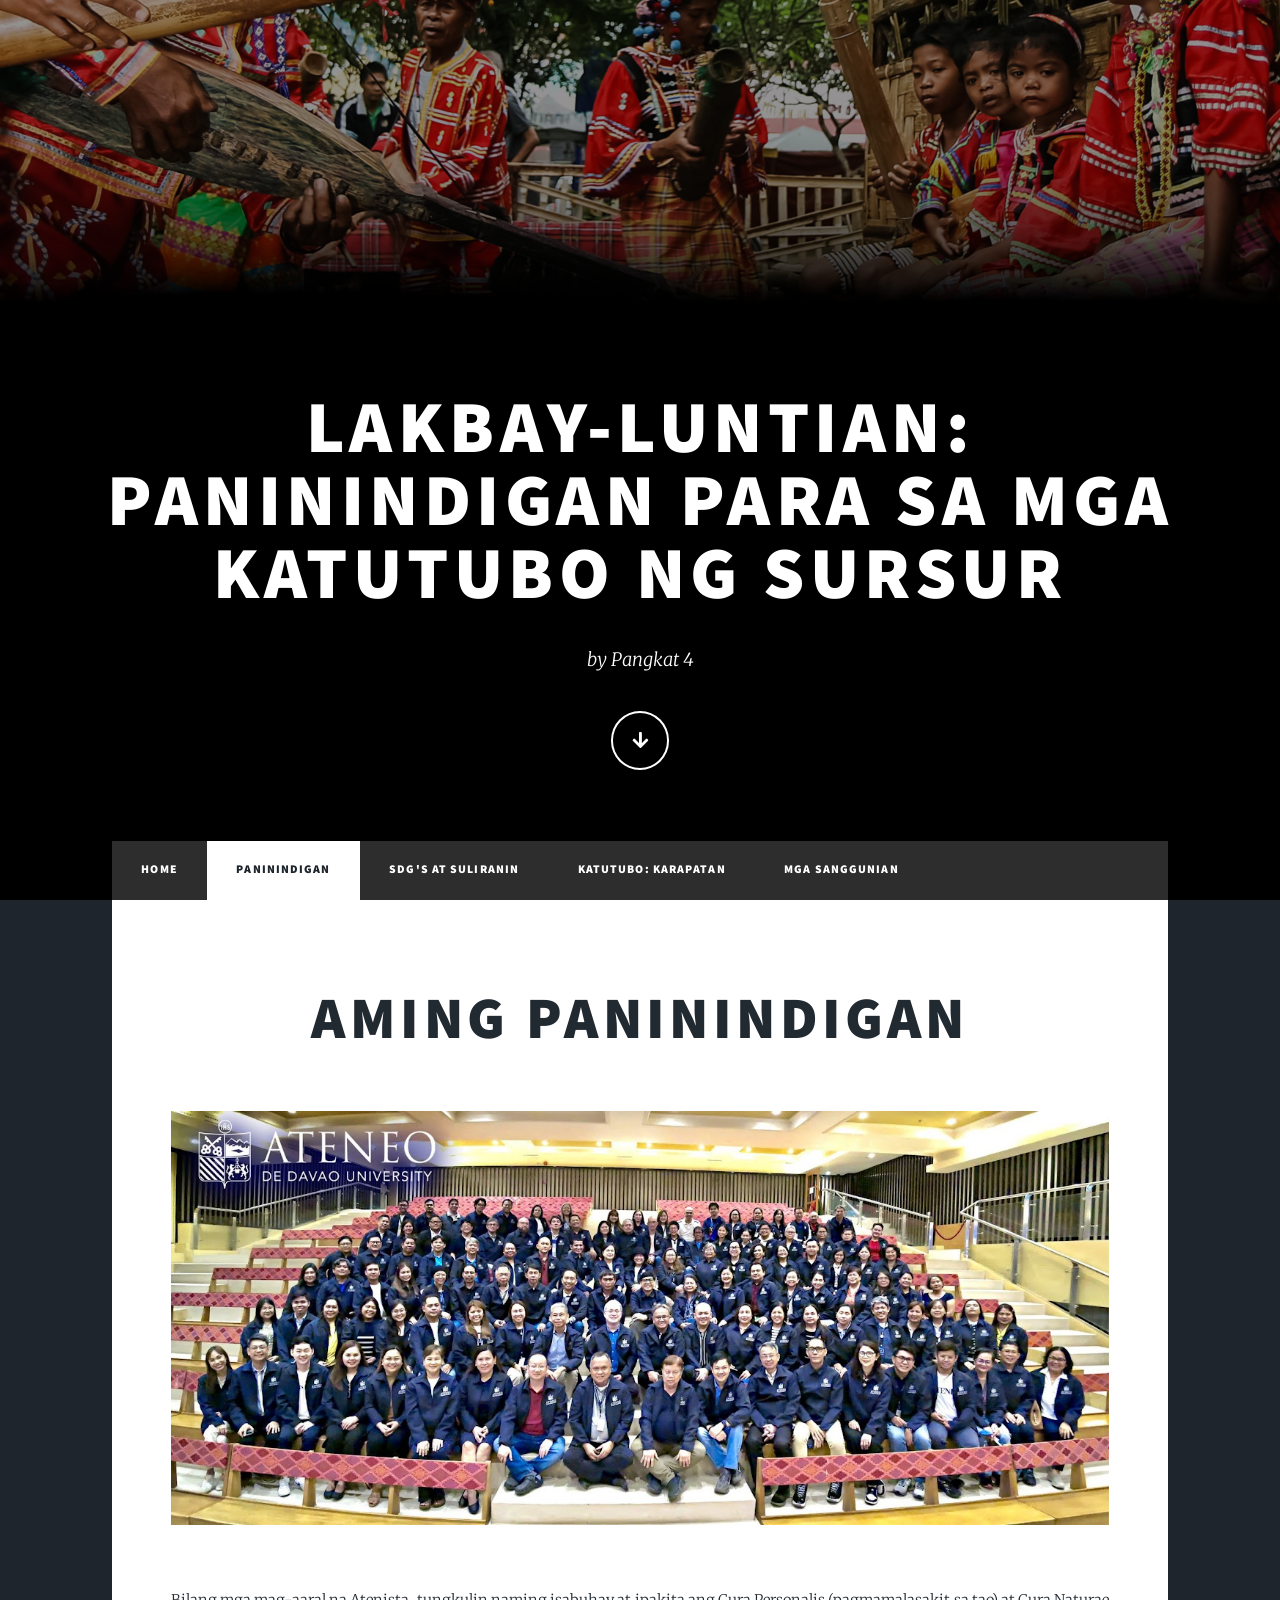
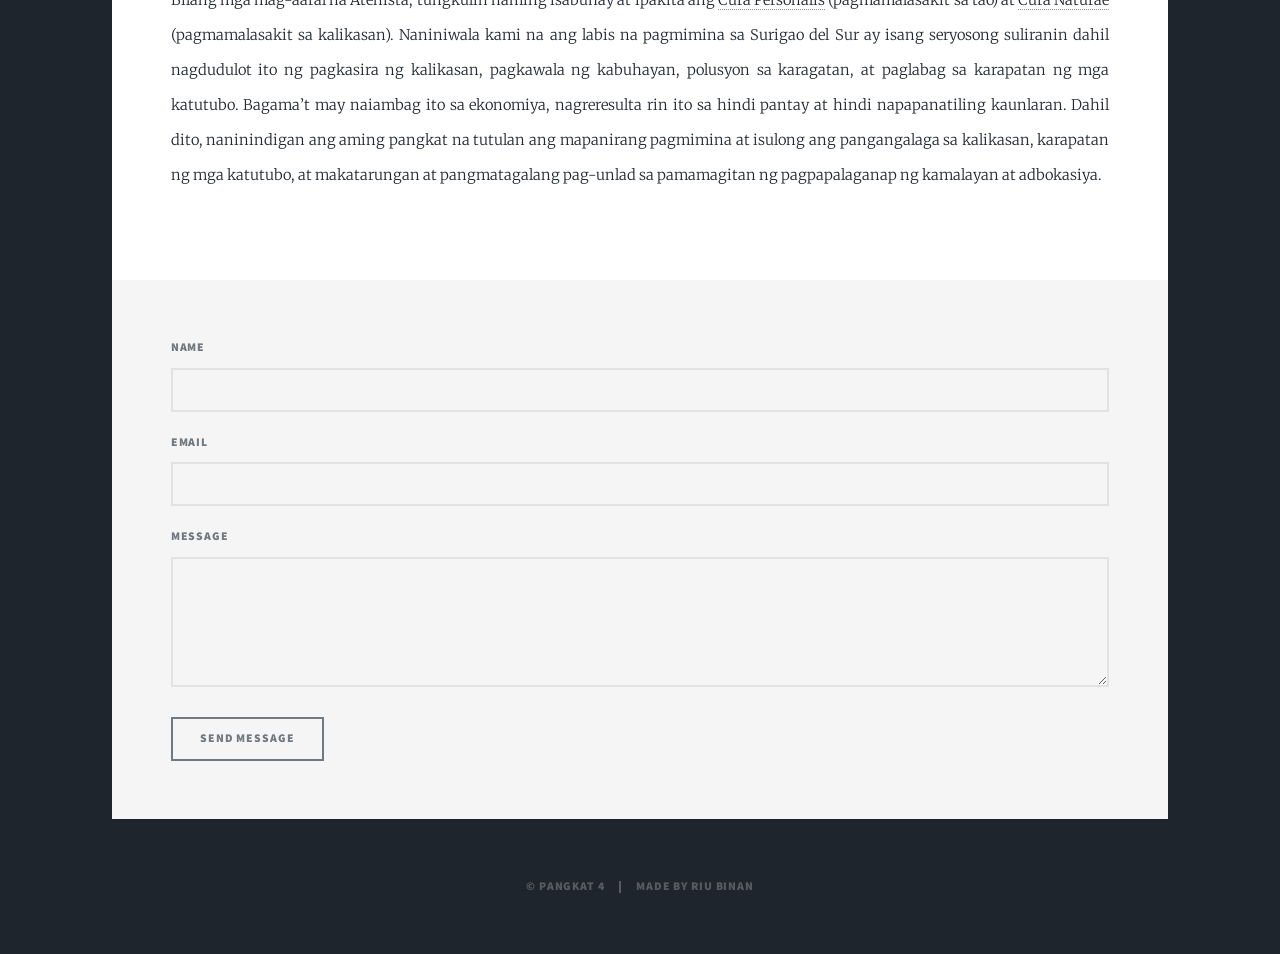
==== generic.html @ bbc09d83 "Add files via upload" ====
<!DOCTYPE HTML>
<html>
	<head>
		<title>Lakbay-Luntian</title>
		<meta charset="utf-8" />
		<meta name="viewport" content="width=device-width, initial-scale=1, user-scalable=no" />
		<link rel="stylesheet" href="assets/css/main.css" />
		<noscript><link rel="stylesheet" href="assets/css/noscript.css" /></noscript>
	</head>
	<body class="is-preload">

		<!-- Wrapper -->
			<div id="wrapper" class="fade-in">

				<!-- Intro -->
					<div id="intro">
						<h1>Lakbay-Luntian: <br> Paninindigan para sa mga Katutubo ng SurSur
						</h1>
						<p>by Pangkat 4</p>
						<ul class="actions">
							<li><a href="#header" class="button icon solid solo fa-arrow-down scrolly">Continue</a></li>
						</ul>
					</div>

				<!-- Header -->
					<header id="header">
						<a href="index.html" class="logo">Lakbay-Luntian</a>
					</header>

				<!-- Nav -->
					<nav id="nav">
						<ul class="links">
							<li><a href="index.html">Home</a></li>
							<li class="active"><a href="generic.html">Paninindigan</a></li>
							<li><a href="sdg.html">SDG's at Suliranin</a></li>
							<li><a href="katutubo.html">Katutubo: Karapatan</a></li>
							<li><a href="sanggunian.html">Mga Sanggunian</a></li>
						</ul>
					</nav>

				<!-- Main -->
					<div id="main">

						<!-- Post -->
							<section class="post">
								<header class="major">
									<h1>Aming Paninindigan
									</h1>
								</header>
								<div class="image main"><img src="images/fortiores.jpg" alt="" /></div>
								<p>Bilang mga mag-aaral na Atenista, tungkulin naming isabuhay at 
									ipakita ang <a href="https://sites.google.com/addu.edu.ph/addu-strategic-plan/fortiores-2030">Cura Personalis</a> (pagmamalasakit sa tao) at 
									<a href="https://sites.google.com/addu.edu.ph/addu-strategic-plan/fortiores-2030">Cura Naturae </a>(pagmamalasakit sa kalikasan). Naniniwala kami na ang 
									labis na pagmimina sa Surigao del Sur ay isang seryosong 
									suliranin dahil nagdudulot ito ng pagkasira ng kalikasan, 
									pagkawala ng kabuhayan, polusyon sa karagatan, at paglabag 
									sa karapatan ng mga katutubo. Bagama’t may naiambag ito sa 
									ekonomiya, nagreresulta rin ito sa hindi pantay at hindi 
									napapanatiling kaunlaran. Dahil dito, naninindigan ang aming 
									pangkat na tutulan ang mapanirang pagmimina at isulong ang 
									pangangalaga sa kalikasan, karapatan ng mga katutubo, at 
									makatarungan at pangmatagalang pag-unlad sa pamamagitan 
									ng pagpapalaganap ng kamalayan at adbokasiya.
								</p>
								</section>

					</div>

				<!-- Footer -->
					<footer id="footer">
						<section>
							<form method="post" action="#">
								<div class="fields">
									<div class="field">
										<label for="name">Name</label>
										<input type="text" name="name" id="name" />
									</div>
									<div class="field">
										<label for="email">Email</label>
										<input type="text" name="email" id="email" />
									</div>
									<div class="field">
										<label for="message">Message</label>
										<textarea name="message" id="message" rows="3"></textarea>
									</div>
								</div>
								<ul class="actions">
									<li><input type="submit" value="Send Message" /></li>
								</ul>
							</form>
						</section>
					</footer>

				<!-- Copyright -->

			</div>

					<div id="copyright">
						<ul><li>&copy; Pangkat 4</li><li>Made by Riu Binan</li></ul>
					</div>

		<!-- Scripts -->
			<script src="assets/js/jquery.min.js"></script>
			<script src="assets/js/jquery.scrollex.min.js"></script>
			<script src="assets/js/jquery.scrolly.min.js"></script>
			<script src="assets/js/browser.min.js"></script>
			<script src="assets/js/breakpoints.min.js"></script>
			<script src="assets/js/util.js"></script>
			<script src="assets/js/main.js"></script>

	</body>
</html>
---- assets/css/main.css ----
@import url(fontawesome-all.min.css);
@import url("https://fonts.googleapis.com/css?family=Merriweather:300,700,300italic,700italic|Source+Sans+Pro:900");

html, body, div, span, applet, object,
iframe, h1, h2, h3, h4, h5, h6, p, blockquote,
pre, a, abbr, acronym, address, big, cite,
code, del, dfn, em, img, ins, kbd, q, s, samp,
small, strike, strong, sub, sup, tt, var, b,
u, i, center, dl, dt, dd, ol, ul, li, fieldset,
form, label, legend, table, caption, tbody,
tfoot, thead, tr, th, td, article, aside,
canvas, details, embed, figure, figcaption,
footer, header, hgroup, menu, nav, output, ruby,
section, summary, time, mark, audio, video {
	margin: 0;
	padding: 0;
	border: 0;
	font-size: 100%;
	font: inherit;
	vertical-align: baseline;}

article, aside, details, figcaption, figure,
footer, header, hgroup, menu, nav, section {
	display: block;}

body {
	line-height: 1;
}

ol, ul {
	list-style: none;
}

blockquote, q {
	quotes: none;
}

	blockquote:before, blockquote:after, q:before, q:after {
		content: '';
		content: none;
	}

table {
	border-collapse: collapse;
	border-spacing: 0;
}

body {
	-webkit-text-size-adjust: none;
}

mark {
	background-color: transparent;
	color: inherit;
}

input::-moz-focus-inner {
	border: 0;
	padding: 0;
}

input, select, textarea {
	-moz-appearance: none;
	-webkit-appearance: none;
	-ms-appearance: none;
	appearance: none;
}

/* Basic */

	@-ms-viewport {
		width: device-width;
	}

	body {
		-ms-overflow-style: scrollbar;
	}

	@media screen and (max-width: 480px) {

		html, body {
			min-width: 320px;
		}

	}

	html {
		box-sizing: border-box;
	}

	*, *:before, *:after {
		box-sizing: inherit;
	}

	body {
		background-color: #1e252d;
	}

		body.is-preload *, body.is-preload *:before, body.is-preload *:after {
			-moz-animation: none !important;
			-webkit-animation: none !important;
			-ms-animation: none !important;
			animation: none !important;
			-moz-transition: none !important;
			-webkit-transition: none !important;
			-ms-transition: none !important;
			transition: none !important;
		}

/* Type */

	html {
		font-size: 16pt;
	}

		@media screen and (max-width: 1680px) {

			html {
				font-size: 12pt;
			}

		}

		@media screen and (max-width: 1280px) {

			html {
				font-size: 11pt;
			}

		}

		@media screen and (max-width: 360px) {

			html {
				font-size: 10pt;
			}

		}

	body {
		color: #212931;
	}

	body, input, select, textarea {
		font-family: "Merriweather", Georgia, serif;
		font-weight: 300;
		font-size: 1rem;
		line-height: 2.375;
	}

	a {
		-moz-transition: color 0.2s ease-in-out, background-color 0.2s ease-in-out, border-color 0.2s ease-in-out, box-shadow 0.2s ease-in-out;
		-webkit-transition: color 0.2s ease-in-out, background-color 0.2s ease-in-out, border-color 0.2s ease-in-out, box-shadow 0.2s ease-in-out;
		-ms-transition: color 0.2s ease-in-out, background-color 0.2s ease-in-out, border-color 0.2s ease-in-out, box-shadow 0.2s ease-in-out;
		transition: color 0.2s ease-in-out, background-color 0.2s ease-in-out, border-color 0.2s ease-in-out, box-shadow 0.2s ease-in-out;
		border-bottom: dotted 1px;
		text-decoration: none;
	}

		a:hover {
			border-bottom-color: transparent;
		}

	strong, b {
		font-weight: 600;
	}

	em, i {
		font-style: italic;
	}

	p {
		text-align: justify;
		margin: 0 0 2rem 0;
	}

	h1, h2, h3, h4, h5, h6 {
		font-family: "Source Sans Pro", Helvetica, sans-serif;
		font-weight: 900;
		line-height: 1.5;
		letter-spacing: 0.075em;
		text-transform: uppercase;
		margin: 0 0 1rem 0;
	}

		h1 a, h2 a, h3 a, h4 a, h5 a, h6 a {
			border-bottom: 0;
			color: inherit;
			text-decoration: none;
		}

	h1 {
		font-size: 4rem;
		line-height: 1.1;
		margin: 0 0 2rem 0;
	}

	h2 {
		font-size: 1.75rem;
		line-height: 1.3;
		margin: 0 0 1.5rem 0;
	}

	h3 {
		font-size: 1.25rem;
		margin: 0 0 1.5rem 0;
	}

	h4 {
		font-size: 1rem;
	}

	h5 {
		font-size: 0.9rem;
	}

	h6 {
		font-size: 0.8rem;
	}

	sub {
		font-size: 0.8rem;
		position: relative;
		top: 0.5rem;
	}

	sup {
		font-size: 0.8rem;
		position: relative;
		top: -0.5rem;
	}

	blockquote {
		border-left: solid 4px;
		font-style: italic;
		margin: 0 0 2rem 0;
		padding: 0.5rem 0 0.5rem 2rem;
	}

	code {
		border: solid 2px;
		font-family: "Courier New", monospace;
		font-size: 0.9rem;
		margin: 0 0.25rem;
		padding: 0.25rem 0.65rem;
	}

	pre {
		-webkit-overflow-scrolling: touch;
		font-family: "Courier New", monospace;
		font-size: 0.9rem;
		margin: 0 0 2rem 0;
	}

		pre code {
			display: block;
			line-height: 1.75;
			padding: 1rem 1.5rem;
			overflow-x: auto;
		}

	hr {
		border: 0;
		border-bottom: solid 2px;
		margin: 3rem 0;
	}

		hr.major {
			margin: 5rem 0;
		}

	.align-left {
		text-align: left;
	}

	.align-center {
		text-align: center;
	}

	.align-right {
		text-align: right;
	}

	input, select, textarea {
		color: #212931;
	}

	a {
		color: #212931;
		border-bottom-color: rgba(33, 41, 49, 0.5);
	}

		a:hover {
			border-bottom-color: transparent;
			color: #aa3737 !important;
		}

	strong, b {
		color: #212931;
	}

	h1, h2, h3, h4, h5, h6 {
		color: #212931;
	}

	blockquote {
		border-left-color: #eeeeee;
	}

	code {
		background: rgba(220, 220, 220, 0.25);
		border-color: #eeeeee;
	}

	hr {
		border-bottom-color: #eeeeee;
	}

/* Row */

	.row {
		display: flex;
		flex-wrap: wrap;
		box-sizing: border-box;
		align-items: stretch;
	}

		.row > * {
			box-sizing: border-box;
		}

		.row.gtr-uniform > * > :last-child {
			margin-bottom: 0;
		}

		.row.aln-left {
			justify-content: flex-start;
		}

		.row.aln-center {
			justify-content: center;
		}

		.row.aln-right {
			justify-content: flex-end;
		}

		.row.aln-top {
			align-items: flex-start;
		}

		.row.aln-middle {
			align-items: center;
		}

		.row.aln-bottom {
			align-items: flex-end;
		}

		.row > .imp {
			order: -1;
		}

		.row > .col-1 {
			width: 8.33333%;
		}

		.row > .off-1 {
			margin-left: 8.33333%;
		}

		.row > .col-2 {
			width: 16.66667%;
		}

		.row > .off-2 {
			margin-left: 16.66667%;
		}

		.row > .col-3 {
			width: 25%;
		}

		.row > .off-3 {
			margin-left: 25%;
		}

		.row > .col-4 {
			width: 33.33333%;
		}

		.row > .off-4 {
			margin-left: 33.33333%;
		}

		.row > .col-5 {
			width: 41.66667%;
		}

		.row > .off-5 {
			margin-left: 41.66667%;
		}

		.row > .col-6 {
			width: 50%;
		}

		.row > .off-6 {
			margin-left: 50%;
		}

		.row > .col-7 {
			width: 58.33333%;
		}

		.row > .off-7 {
			margin-left: 58.33333%;
		}

		.row > .col-8 {
			width: 66.66667%;
		}

		.row > .off-8 {
			margin-left: 66.66667%;
		}

		.row > .col-9 {
			width: 75%;
		}

		.row > .off-9 {
			margin-left: 75%;
		}

		.row > .col-10 {
			width: 83.33333%;
		}

		.row > .off-10 {
			margin-left: 83.33333%;
		}

		.row > .col-11 {
			width: 91.66667%;
		}

		.row > .off-11 {
			margin-left: 91.66667%;
		}

		.row > .col-12 {
			width: 100%;
		}

		.row > .off-12 {
			margin-left: 100%;
		}

		.row.gtr-0 {
			margin-top: 0;
			margin-left: 0rem;
		}

			.row.gtr-0 > * {
				padding: 0 0 0 0rem;
			}

			.row.gtr-0.gtr-uniform {
				margin-top: 0rem;
			}

				.row.gtr-0.gtr-uniform > * {
					padding-top: 0rem;
				}

		.row.gtr-25 {
			margin-top: 0;
			margin-left: -0.375rem;
		}

			.row.gtr-25 > * {
				padding: 0 0 0 0.375rem;
			}

			.row.gtr-25.gtr-uniform {
				margin-top: -0.375rem;
			}

				.row.gtr-25.gtr-uniform > * {
					padding-top: 0.375rem;
				}

		.row.gtr-50 {
			margin-top: 0;
			margin-left: -0.75rem;
		}

			.row.gtr-50 > * {
				padding: 0 0 0 0.75rem;
			}

			.row.gtr-50.gtr-uniform {
				margin-top: -0.75rem;
			}

				.row.gtr-50.gtr-uniform > * {
					padding-top: 0.75rem;
				}

		.row {
			margin-top: 0;
			margin-left: -1.5rem;
		}

			.row > * {
				padding: 0 0 0 1.5rem;
			}

			.row.gtr-uniform {
				margin-top: -1.5rem;
			}

				.row.gtr-uniform > * {
					padding-top: 1.5rem;
				}

		.row.gtr-150 {
			margin-top: 0;
			margin-left: -2.25rem;
		}

			.row.gtr-150 > * {
				padding: 0 0 0 2.25rem;
			}

			.row.gtr-150.gtr-uniform {
				margin-top: -2.25rem;
			}

				.row.gtr-150.gtr-uniform > * {
					padding-top: 2.25rem;
				}

		.row.gtr-200 {
			margin-top: 0;
			margin-left: -3rem;
		}

			.row.gtr-200 > * {
				padding: 0 0 0 3rem;
			}

			.row.gtr-200.gtr-uniform {
				margin-top: -3rem;
			}

				.row.gtr-200.gtr-uniform > * {
					padding-top: 3rem;
				}

		@media screen and (max-width: 1680px) {

			.row {
				display: flex;
				flex-wrap: wrap;
				box-sizing: border-box;
				align-items: stretch;
			}

				.row > * {
					box-sizing: border-box;
				}

				.row.gtr-uniform > * > :last-child {
					margin-bottom: 0;
				}

				.row.aln-left {
					justify-content: flex-start;
				}

				.row.aln-center {
					justify-content: center;
				}

				.row.aln-right {
					justify-content: flex-end;
				}

				.row.aln-top {
					align-items: flex-start;
				}

				.row.aln-middle {
					align-items: center;
				}

				.row.aln-bottom {
					align-items: flex-end;
				}

				.row > .imp-xlarge {
					order: -1;
				}

				.row > .col-1-xlarge {
					width: 8.33333%;
				}

				.row > .off-1-xlarge {
					margin-left: 8.33333%;
				}

				.row > .col-2-xlarge {
					width: 16.66667%;
				}

				.row > .off-2-xlarge {
					margin-left: 16.66667%;
				}

				.row > .col-3-xlarge {
					width: 25%;
				}

				.row > .off-3-xlarge {
					margin-left: 25%;
				}

				.row > .col-4-xlarge {
					width: 33.33333%;
				}

				.row > .off-4-xlarge {
					margin-left: 33.33333%;
				}

				.row > .col-5-xlarge {
					width: 41.66667%;
				}

				.row > .off-5-xlarge {
					margin-left: 41.66667%;
				}

				.row > .col-6-xlarge {
					width: 50%;
				}

				.row > .off-6-xlarge {
					margin-left: 50%;
				}

				.row > .col-7-xlarge {
					width: 58.33333%;
				}

				.row > .off-7-xlarge {
					margin-left: 58.33333%;
				}

				.row > .col-8-xlarge {
					width: 66.66667%;
				}

				.row > .off-8-xlarge {
					margin-left: 66.66667%;
				}

				.row > .col-9-xlarge {
					width: 75%;
				}

				.row > .off-9-xlarge {
					margin-left: 75%;
				}

				.row > .col-10-xlarge {
					width: 83.33333%;
				}

				.row > .off-10-xlarge {
					margin-left: 83.33333%;
				}

				.row > .col-11-xlarge {
					width: 91.66667%;
				}

				.row > .off-11-xlarge {
					margin-left: 91.66667%;
				}

				.row > .col-12-xlarge {
					width: 100%;
				}

				.row > .off-12-xlarge {
					margin-left: 100%;
				}

				.row.gtr-0 {
					margin-top: 0;
					margin-left: 0rem;
				}

					.row.gtr-0 > * {
						padding: 0 0 0 0rem;
					}

					.row.gtr-0.gtr-uniform {
						margin-top: 0rem;
					}

						.row.gtr-0.gtr-uniform > * {
							padding-top: 0rem;
						}

				.row.gtr-25 {
					margin-top: 0;
					margin-left: -0.375rem;
				}

					.row.gtr-25 > * {
						padding: 0 0 0 0.375rem;
					}

					.row.gtr-25.gtr-uniform {
						margin-top: -0.375rem;
					}

						.row.gtr-25.gtr-uniform > * {
							padding-top: 0.375rem;
						}

				.row.gtr-50 {
					margin-top: 0;
					margin-left: -0.75rem;
				}

					.row.gtr-50 > * {
						padding: 0 0 0 0.75rem;
					}

					.row.gtr-50.gtr-uniform {
						margin-top: -0.75rem;
					}

						.row.gtr-50.gtr-uniform > * {
							padding-top: 0.75rem;
						}

				.row {
					margin-top: 0;
					margin-left: -1.5rem;
				}

					.row > * {
						padding: 0 0 0 1.5rem;
					}

					.row.gtr-uniform {
						margin-top: -1.5rem;
					}

						.row.gtr-uniform > * {
							padding-top: 1.5rem;
						}

				.row.gtr-150 {
					margin-top: 0;
					margin-left: -2.25rem;
				}

					.row.gtr-150 > * {
						padding: 0 0 0 2.25rem;
					}

					.row.gtr-150.gtr-uniform {
						margin-top: -2.25rem;
					}

						.row.gtr-150.gtr-uniform > * {
							padding-top: 2.25rem;
						}

				.row.gtr-200 {
					margin-top: 0;
					margin-left: -3rem;
				}

					.row.gtr-200 > * {
						padding: 0 0 0 3rem;
					}

					.row.gtr-200.gtr-uniform {
						margin-top: -3rem;
					}

						.row.gtr-200.gtr-uniform > * {
							padding-top: 3rem;
						}

		}

		@media screen and (max-width: 1280px) {

			.row {
				display: flex;
				flex-wrap: wrap;
				box-sizing: border-box;
				align-items: stretch;
			}

				.row > * {
					box-sizing: border-box;
				}

				.row.gtr-uniform > * > :last-child {
					margin-bottom: 0;
				}

				.row.aln-left {
					justify-content: flex-start;
				}

				.row.aln-center {
					justify-content: center;
				}

				.row.aln-right {
					justify-content: flex-end;
				}

				.row.aln-top {
					align-items: flex-start;
				}

				.row.aln-middle {
					align-items: center;
				}

				.row.aln-bottom {
					align-items: flex-end;
				}

				.row > .imp-large {
					order: -1;
				}

				.row > .col-1-large {
					width: 8.33333%;
				}

				.row > .off-1-large {
					margin-left: 8.33333%;
				}

				.row > .col-2-large {
					width: 16.66667%;
				}

				.row > .off-2-large {
					margin-left: 16.66667%;
				}

				.row > .col-3-large {
					width: 25%;
				}

				.row > .off-3-large {
					margin-left: 25%;
				}

				.row > .col-4-large {
					width: 33.33333%;
				}

				.row > .off-4-large {
					margin-left: 33.33333%;
				}

				.row > .col-5-large {
					width: 41.66667%;
				}

				.row > .off-5-large {
					margin-left: 41.66667%;
				}

				.row > .col-6-large {
					width: 50%;
				}

				.row > .off-6-large {
					margin-left: 50%;
				}

				.row > .col-7-large {
					width: 58.33333%;
				}

				.row > .off-7-large {
					margin-left: 58.33333%;
				}

				.row > .col-8-large {
					width: 66.66667%;
				}

				.row > .off-8-large {
					margin-left: 66.66667%;
				}

				.row > .col-9-large {
					width: 75%;
				}

				.row > .off-9-large {
					margin-left: 75%;
				}

				.row > .col-10-large {
					width: 83.33333%;
				}

				.row > .off-10-large {
					margin-left: 83.33333%;
				}

				.row > .col-11-large {
					width: 91.66667%;
				}

				.row > .off-11-large {
					margin-left: 91.66667%;
				}

				.row > .col-12-large {
					width: 100%;
				}

				.row > .off-12-large {
					margin-left: 100%;
				}

				.row.gtr-0 {
					margin-top: 0;
					margin-left: 0rem;
				}

					.row.gtr-0 > * {
						padding: 0 0 0 0rem;
					}

					.row.gtr-0.gtr-uniform {
						margin-top: 0rem;
					}

						.row.gtr-0.gtr-uniform > * {
							padding-top: 0rem;
						}

				.row.gtr-25 {
					margin-top: 0;
					margin-left: -0.375rem;
				}

					.row.gtr-25 > * {
						padding: 0 0 0 0.375rem;
					}

					.row.gtr-25.gtr-uniform {
						margin-top: -0.375rem;
					}

						.row.gtr-25.gtr-uniform > * {
							padding-top: 0.375rem;
						}

				.row.gtr-50 {
					margin-top: 0;
					margin-left: -0.75rem;
				}

					.row.gtr-50 > * {
						padding: 0 0 0 0.75rem;
					}

					.row.gtr-50.gtr-uniform {
						margin-top: -0.75rem;
					}

						.row.gtr-50.gtr-uniform > * {
							padding-top: 0.75rem;
						}

				.row {
					margin-top: 0;
					margin-left: -1.5rem;
				}

					.row > * {
						padding: 0 0 0 1.5rem;
					}

					.row.gtr-uniform {
						margin-top: -1.5rem;
					}

						.row.gtr-uniform > * {
							padding-top: 1.5rem;
						}

				.row.gtr-150 {
					margin-top: 0;
					margin-left: -2.25rem;
				}

					.row.gtr-150 > * {
						padding: 0 0 0 2.25rem;
					}

					.row.gtr-150.gtr-uniform {
						margin-top: -2.25rem;
					}

						.row.gtr-150.gtr-uniform > * {
							padding-top: 2.25rem;
						}

				.row.gtr-200 {
					margin-top: 0;
					margin-left: -3rem;
				}

					.row.gtr-200 > * {
						padding: 0 0 0 3rem;
					}

					.row.gtr-200.gtr-uniform {
						margin-top: -3rem;
					}

						.row.gtr-200.gtr-uniform > * {
							padding-top: 3rem;
						}

		}

		@media screen and (max-width: 980px) {

			.row {
				display: flex;
				flex-wrap: wrap;
				box-sizing: border-box;
				align-items: stretch;
			}

				.row > * {
					box-sizing: border-box;
				}

				.row.gtr-uniform > * > :last-child {
					margin-bottom: 0;
				}

				.row.aln-left {
					justify-content: flex-start;
				}

				.row.aln-center {
					justify-content: center;
				}

				.row.aln-right {
					justify-content: flex-end;
				}

				.row.aln-top {
					align-items: flex-start;
				}

				.row.aln-middle {
					align-items: center;
				}

				.row.aln-bottom {
					align-items: flex-end;
				}

				.row > .imp-medium {
					order: -1;
				}

				.row > .col-1-medium {
					width: 8.33333%;
				}

				.row > .off-1-medium {
					margin-left: 8.33333%;
				}

				.row > .col-2-medium {
					width: 16.66667%;
				}

				.row > .off-2-medium {
					margin-left: 16.66667%;
				}

				.row > .col-3-medium {
					width: 25%;
				}

				.row > .off-3-medium {
					margin-left: 25%;
				}

				.row > .col-4-medium {
					width: 33.33333%;
				}

				.row > .off-4-medium {
					margin-left: 33.33333%;
				}

				.row > .col-5-medium {
					width: 41.66667%;
				}

				.row > .off-5-medium {
					margin-left: 41.66667%;
				}

				.row > .col-6-medium {
					width: 50%;
				}

				.row > .off-6-medium {
					margin-left: 50%;
				}

				.row > .col-7-medium {
					width: 58.33333%;
				}

				.row > .off-7-medium {
					margin-left: 58.33333%;
				}

				.row > .col-8-medium {
					width: 66.66667%;
				}

				.row > .off-8-medium {
					margin-left: 66.66667%;
				}

				.row > .col-9-medium {
					width: 75%;
				}

				.row > .off-9-medium {
					margin-left: 75%;
				}

				.row > .col-10-medium {
					width: 83.33333%;
				}

				.row > .off-10-medium {
					margin-left: 83.33333%;
				}

				.row > .col-11-medium {
					width: 91.66667%;
				}

				.row > .off-11-medium {
					margin-left: 91.66667%;
				}

				.row > .col-12-medium {
					width: 100%;
				}

				.row > .off-12-medium {
					margin-left: 100%;
				}

				.row.gtr-0 {
					margin-top: 0;
					margin-left: 0rem;
				}

					.row.gtr-0 > * {
						padding: 0 0 0 0rem;
					}

					.row.gtr-0.gtr-uniform {
						margin-top: 0rem;
					}

						.row.gtr-0.gtr-uniform > * {
							padding-top: 0rem;
						}

				.row.gtr-25 {
					margin-top: 0;
					margin-left: -0.375rem;
				}

					.row.gtr-25 > * {
						padding: 0 0 0 0.375rem;
					}

					.row.gtr-25.gtr-uniform {
						margin-top: -0.375rem;
					}

						.row.gtr-25.gtr-uniform > * {
							padding-top: 0.375rem;
						}

				.row.gtr-50 {
					margin-top: 0;
					margin-left: -0.75rem;
				}

					.row.gtr-50 > * {
						padding: 0 0 0 0.75rem;
					}

					.row.gtr-50.gtr-uniform {
						margin-top: -0.75rem;
					}

						.row.gtr-50.gtr-uniform > * {
							padding-top: 0.75rem;
						}

				.row {
					margin-top: 0;
					margin-left: -1.5rem;
				}

					.row > * {
						padding: 0 0 0 1.5rem;
					}

					.row.gtr-uniform {
						margin-top: -1.5rem;
					}

						.row.gtr-uniform > * {
							padding-top: 1.5rem;
						}

				.row.gtr-150 {
					margin-top: 0;
					margin-left: -2.25rem;
				}

					.row.gtr-150 > * {
						padding: 0 0 0 2.25rem;
					}

					.row.gtr-150.gtr-uniform {
						margin-top: -2.25rem;
					}

						.row.gtr-150.gtr-uniform > * {
							padding-top: 2.25rem;
						}

				.row.gtr-200 {
					margin-top: 0;
					margin-left: -3rem;
				}

					.row.gtr-200 > * {
						padding: 0 0 0 3rem;
					}

					.row.gtr-200.gtr-uniform {
						margin-top: -3rem;
					}

						.row.gtr-200.gtr-uniform > * {
							padding-top: 3rem;
						}

		}

		@media screen and (max-width: 736px) {

			.row {
				display: flex;
				flex-wrap: wrap;
				box-sizing: border-box;
				align-items: stretch;
			}

				.row > * {
					box-sizing: border-box;
				}

				.row.gtr-uniform > * > :last-child {
					margin-bottom: 0;
				}

				.row.aln-left {
					justify-content: flex-start;
				}

				.row.aln-center {
					justify-content: center;
				}

				.row.aln-right {
					justify-content: flex-end;
				}

				.row.aln-top {
					align-items: flex-start;
				}

				.row.aln-middle {
					align-items: center;
				}

				.row.aln-bottom {
					align-items: flex-end;
				}

				.row > .imp-small {
					order: -1;
				}

				.row > .col-1-small {
					width: 8.33333%;
				}

				.row > .off-1-small {
					margin-left: 8.33333%;
				}

				.row > .col-2-small {
					width: 16.66667%;
				}

				.row > .off-2-small {
					margin-left: 16.66667%;
				}

				.row > .col-3-small {
					width: 25%;
				}

				.row > .off-3-small {
					margin-left: 25%;
				}

				.row > .col-4-small {
					width: 33.33333%;
				}

				.row > .off-4-small {
					margin-left: 33.33333%;
				}

				.row > .col-5-small {
					width: 41.66667%;
				}

				.row > .off-5-small {
					margin-left: 41.66667%;
				}

				.row > .col-6-small {
					width: 50%;
				}

				.row > .off-6-small {
					margin-left: 50%;
				}

				.row > .col-7-small {
					width: 58.33333%;
				}

				.row > .off-7-small {
					margin-left: 58.33333%;
				}

				.row > .col-8-small {
					width: 66.66667%;
				}

				.row > .off-8-small {
					margin-left: 66.66667%;
				}

				.row > .col-9-small {
					width: 75%;
				}

				.row > .off-9-small {
					margin-left: 75%;
				}

				.row > .col-10-small {
					width: 83.33333%;
				}

				.row > .off-10-small {
					margin-left: 83.33333%;
				}

				.row > .col-11-small {
					width: 91.66667%;
				}

				.row > .off-11-small {
					margin-left: 91.66667%;
				}

				.row > .col-12-small {
					width: 100%;
				}

				.row > .off-12-small {
					margin-left: 100%;
				}

				.row.gtr-0 {
					margin-top: 0;
					margin-left: 0rem;
				}

					.row.gtr-0 > * {
						padding: 0 0 0 0rem;
					}

					.row.gtr-0.gtr-uniform {
						margin-top: 0rem;
					}

						.row.gtr-0.gtr-uniform > * {
							padding-top: 0rem;
						}

				.row.gtr-25 {
					margin-top: 0;
					margin-left: -0.375rem;
				}

					.row.gtr-25 > * {
						padding: 0 0 0 0.375rem;
					}

					.row.gtr-25.gtr-uniform {
						margin-top: -0.375rem;
					}

						.row.gtr-25.gtr-uniform > * {
							padding-top: 0.375rem;
						}

				.row.gtr-50 {
					margin-top: 0;
					margin-left: -0.75rem;
				}

					.row.gtr-50 > * {
						padding: 0 0 0 0.75rem;
					}

					.row.gtr-50.gtr-uniform {
						margin-top: -0.75rem;
					}

						.row.gtr-50.gtr-uniform > * {
							padding-top: 0.75rem;
						}

				.row {
					margin-top: 0;
					margin-left: -1.5rem;
				}

					.row > * {
						padding: 0 0 0 1.5rem;
					}

					.row.gtr-uniform {
						margin-top: -1.5rem;
					}

						.row.gtr-uniform > * {
							padding-top: 1.5rem;
						}

				.row.gtr-150 {
					margin-top: 0;
					margin-left: -2.25rem;
				}

					.row.gtr-150 > * {
						padding: 0 0 0 2.25rem;
					}

					.row.gtr-150.gtr-uniform {
						margin-top: -2.25rem;
					}

						.row.gtr-150.gtr-uniform > * {
							padding-top: 2.25rem;
						}

				.row.gtr-200 {
					margin-top: 0;
					margin-left: -3rem;
				}

					.row.gtr-200 > * {
						padding: 0 0 0 3rem;
					}

					.row.gtr-200.gtr-uniform {
						margin-top: -3rem;
					}

						.row.gtr-200.gtr-uniform > * {
							padding-top: 3rem;
						}

		}

		@media screen and (max-width: 480px) {

			.row {
				display: flex;
				flex-wrap: wrap;
				box-sizing: border-box;
				align-items: stretch;
			}

				.row > * {
					box-sizing: border-box;
				}

				.row.gtr-uniform > * > :last-child {
					margin-bottom: 0;
				}

				.row.aln-left {
					justify-content: flex-start;
				}

				.row.aln-center {
					justify-content: center;
				}

				.row.aln-right {
					justify-content: flex-end;
				}

				.row.aln-top {
					align-items: flex-start;
				}

				.row.aln-middle {
					align-items: center;
				}

				.row.aln-bottom {
					align-items: flex-end;
				}

				.row > .imp-xsmall {
					order: -1;
				}

				.row > .col-1-xsmall {
					width: 8.33333%;
				}

				.row > .off-1-xsmall {
					margin-left: 8.33333%;
				}

				.row > .col-2-xsmall {
					width: 16.66667%;
				}

				.row > .off-2-xsmall {
					margin-left: 16.66667%;
				}

				.row > .col-3-xsmall {
					width: 25%;
				}

				.row > .off-3-xsmall {
					margin-left: 25%;
				}

				.row > .col-4-xsmall {
					width: 33.33333%;
				}

				.row > .off-4-xsmall {
					margin-left: 33.33333%;
				}

				.row > .col-5-xsmall {
					width: 41.66667%;
				}

				.row > .off-5-xsmall {
					margin-left: 41.66667%;
				}

				.row > .col-6-xsmall {
					width: 50%;
				}

				.row > .off-6-xsmall {
					margin-left: 50%;
				}

				.row > .col-7-xsmall {
					width: 58.33333%;
				}

				.row > .off-7-xsmall {
					margin-left: 58.33333%;
				}

				.row > .col-8-xsmall {
					width: 66.66667%;
				}

				.row > .off-8-xsmall {
					margin-left: 66.66667%;
				}

				.row > .col-9-xsmall {
					width: 75%;
				}

				.row > .off-9-xsmall {
					margin-left: 75%;
				}

				.row > .col-10-xsmall {
					width: 83.33333%;
				}

				.row > .off-10-xsmall {
					margin-left: 83.33333%;
				}

				.row > .col-11-xsmall {
					width: 91.66667%;
				}

				.row > .off-11-xsmall {
					margin-left: 91.66667%;
				}

				.row > .col-12-xsmall {
					width: 100%;
				}

				.row > .off-12-xsmall {
					margin-left: 100%;
				}

				.row.gtr-0 {
					margin-top: 0;
					margin-left: 0rem;
				}

					.row.gtr-0 > * {
						padding: 0 0 0 0rem;
					}

					.row.gtr-0.gtr-uniform {
						margin-top: 0rem;
					}

						.row.gtr-0.gtr-uniform > * {
							padding-top: 0rem;
						}

				.row.gtr-25 {
					margin-top: 0;
					margin-left: -0.375rem;
				}

					.row.gtr-25 > * {
						padding: 0 0 0 0.375rem;
					}

					.row.gtr-25.gtr-uniform {
						margin-top: -0.375rem;
					}

						.row.gtr-25.gtr-uniform > * {
							padding-top: 0.375rem;
						}

				.row.gtr-50 {
					margin-top: 0;
					margin-left: -0.75rem;
				}

					.row.gtr-50 > * {
						padding: 0 0 0 0.75rem;
					}

					.row.gtr-50.gtr-uniform {
						margin-top: -0.75rem;
					}

						.row.gtr-50.gtr-uniform > * {
							padding-top: 0.75rem;
						}

				.row {
					margin-top: 0;
					margin-left: -1.5rem;
				}

					.row > * {
						padding: 0 0 0 1.5rem;
					}

					.row.gtr-uniform {
						margin-top: -1.5rem;
					}

						.row.gtr-uniform > * {
							padding-top: 1.5rem;
						}

				.row.gtr-150 {
					margin-top: 0;
					margin-left: -2.25rem;
				}

					.row.gtr-150 > * {
						padding: 0 0 0 2.25rem;
					}

					.row.gtr-150.gtr-uniform {
						margin-top: -2.25rem;
					}

						.row.gtr-150.gtr-uniform > * {
							padding-top: 2.25rem;
						}

				.row.gtr-200 {
					margin-top: 0;
					margin-left: -3rem;
				}

					.row.gtr-200 > * {
						padding: 0 0 0 3rem;
					}

					.row.gtr-200.gtr-uniform {
						margin-top: -3rem;
					}

						.row.gtr-200.gtr-uniform > * {
							padding-top: 3rem;
						}

		}

		@media screen and (max-width: 360px) {

			.row {
				display: flex;
				flex-wrap: wrap;
				box-sizing: border-box;
				align-items: stretch;
			}

				.row > * {
					box-sizing: border-box;
				}

				.row.gtr-uniform > * > :last-child {
					margin-bottom: 0;
				}

				.row.aln-left {
					justify-content: flex-start;
				}

				.row.aln-center {
					justify-content: center;
				}

				.row.aln-right {
					justify-content: flex-end;
				}

				.row.aln-top {
					align-items: flex-start;
				}

				.row.aln-middle {
					align-items: center;
				}

				.row.aln-bottom {
					align-items: flex-end;
				}

				.row > .imp-xxsmall {
					order: -1;
				}

				.row > .col-1-xxsmall {
					width: 8.33333%;
				}

				.row > .off-1-xxsmall {
					margin-left: 8.33333%;
				}

				.row > .col-2-xxsmall {
					width: 16.66667%;
				}

				.row > .off-2-xxsmall {
					margin-left: 16.66667%;
				}

				.row > .col-3-xxsmall {
					width: 25%;
				}

				.row > .off-3-xxsmall {
					margin-left: 25%;
				}

				.row > .col-4-xxsmall {
					width: 33.33333%;
				}

				.row > .off-4-xxsmall {
					margin-left: 33.33333%;
				}

				.row > .col-5-xxsmall {
					width: 41.66667%;
				}

				.row > .off-5-xxsmall {
					margin-left: 41.66667%;
				}

				.row > .col-6-xxsmall {
					width: 50%;
				}

				.row > .off-6-xxsmall {
					margin-left: 50%;
				}

				.row > .col-7-xxsmall {
					width: 58.33333%;
				}

				.row > .off-7-xxsmall {
					margin-left: 58.33333%;
				}

				.row > .col-8-xxsmall {
					width: 66.66667%;
				}

				.row > .off-8-xxsmall {
					margin-left: 66.66667%;
				}

				.row > .col-9-xxsmall {
					width: 75%;
				}

				.row > .off-9-xxsmall {
					margin-left: 75%;
				}

				.row > .col-10-xxsmall {
					width: 83.33333%;
				}

				.row > .off-10-xxsmall {
					margin-left: 83.33333%;
				}

				.row > .col-11-xxsmall {
					width: 91.66667%;
				}

				.row > .off-11-xxsmall {
					margin-left: 91.66667%;
				}

				.row > .col-12-xxsmall {
					width: 100%;
				}

				.row > .off-12-xxsmall {
					margin-left: 100%;
				}

				.row.gtr-0 {
					margin-top: 0;
					margin-left: 0rem;
				}

					.row.gtr-0 > * {
						padding: 0 0 0 0rem;
					}

					.row.gtr-0.gtr-uniform {
						margin-top: 0rem;
					}

						.row.gtr-0.gtr-uniform > * {
							padding-top: 0rem;
						}

				.row.gtr-25 {
					margin-top: 0;
					margin-left: -0.375rem;
				}

					.row.gtr-25 > * {
						padding: 0 0 0 0.375rem;
					}

					.row.gtr-25.gtr-uniform {
						margin-top: -0.375rem;
					}

						.row.gtr-25.gtr-uniform > * {
							padding-top: 0.375rem;
						}

				.row.gtr-50 {
					margin-top: 0;
					margin-left: -0.75rem;
				}

					.row.gtr-50 > * {
						padding: 0 0 0 0.75rem;
					}

					.row.gtr-50.gtr-uniform {
						margin-top: -0.75rem;
					}

						.row.gtr-50.gtr-uniform > * {
							padding-top: 0.75rem;
						}

				.row {
					margin-top: 0;
					margin-left: -1.5rem;
				}

					.row > * {
						padding: 0 0 0 1.5rem;
					}

					.row.gtr-uniform {
						margin-top: -1.5rem;
					}

						.row.gtr-uniform > * {
							padding-top: 1.5rem;
						}

				.row.gtr-150 {
					margin-top: 0;
					margin-left: -2.25rem;
				}

					.row.gtr-150 > * {
						padding: 0 0 0 2.25rem;
					}

					.row.gtr-150.gtr-uniform {
						margin-top: -2.25rem;
					}

						.row.gtr-150.gtr-uniform > * {
							padding-top: 2.25rem;
						}

				.row.gtr-200 {
					margin-top: 0;
					margin-left: -3rem;
				}

					.row.gtr-200 > * {
						padding: 0 0 0 3rem;
					}

					.row.gtr-200.gtr-uniform {
						margin-top: -3rem;
					}

						.row.gtr-200.gtr-uniform > * {
							padding-top: 3rem;
						}

		}

/* Box */

	.box {
		border: solid 2px;
		margin-bottom: 2rem;
		padding: 1.5rem;
	}

		.box > :last-child,
		.box > :last-child > :last-child,
		.box > :last-child > :last-child > :last-child {
			margin-bottom: 0;
		}

		.box.alt {
			border: 0;
			border-radius: 0;
			padding: 0;
		}

	.box {
		border-color: #eeeeee;
	}

/* Button */

	input[type="submit"],
	input[type="reset"],
	input[type="button"],
	button,
	.button {
		-moz-appearance: none;
		-webkit-appearance: none;
		-ms-appearance: none;
		appearance: none;
		-moz-transition: background-color 0.2s ease-in-out, box-shadow 0.2s ease-in-out, color 0.2s ease-in-out;
		-webkit-transition: background-color 0.2s ease-in-out, box-shadow 0.2s ease-in-out, color 0.2s ease-in-out;
		-ms-transition: background-color 0.2s ease-in-out, box-shadow 0.2s ease-in-out, color 0.2s ease-in-out;
		transition: background-color 0.2s ease-in-out, box-shadow 0.2s ease-in-out, color 0.2s ease-in-out;
		border: 0;
		border-radius: 0;
		cursor: pointer;
		display: inline-block;
		font-family: "Source Sans Pro", Helvetica, sans-serif;
		font-size: 0.8rem;
		font-weight: 900;
		letter-spacing: 0.075em;
		height: 3rem;
		line-height: 3rem;
		padding: 0 2rem;
		text-align: center;
		text-decoration: none;
		text-transform: uppercase;
		white-space: nowrap;
	}

		input[type="submit"].icon:before,
		input[type="reset"].icon:before,
		input[type="button"].icon:before,
		button.icon:before,
		.button.icon:before {
			margin-right: 0.5rem;
		}

		input[type="submit"].icon.solo,
		input[type="reset"].icon.solo,
		input[type="button"].icon.solo,
		button.icon.solo,
		.button.icon.solo {
			position: relative;
			width: 4rem;
			height: 4rem;
			line-height: 4rem;
			border-radius: 4rem;
			text-indent: 4rem;
			overflow: hidden;
			padding: 0;
			white-space: nowrap;
		}

			input[type="submit"].icon.solo:before,
			input[type="reset"].icon.solo:before,
			input[type="button"].icon.solo:before,
			button.icon.solo:before,
			.button.icon.solo:before {
				position: absolute;
				display: block;
				top: 0;
				left: 0;
				width: inherit;
				height: inherit;
				line-height: inherit;
				font-size: 1.25rem;
				margin-right: 0;
				text-align: center;
				text-indent: 0;
			}

		input[type="submit"].fit,
		input[type="reset"].fit,
		input[type="button"].fit,
		button.fit,
		.button.fit {
			width: 100%;
		}

		input[type="submit"].small,
		input[type="reset"].small,
		input[type="button"].small,
		button.small,
		.button.small {
			font-size: 0.7rem;
			height: 2.5rem;
			line-height: 2.5rem;
			padding: 0 1.5rem;
		}

		input[type="submit"].large,
		input[type="reset"].large,
		input[type="button"].large,
		button.large,
		.button.large {
			font-size: 0.9rem;
			height: 3.5rem;
			line-height: 3.5rem;
			padding: 0 2.75rem;
		}

		@media screen and (max-width: 980px) {

			input[type="submit"],
			input[type="reset"],
			input[type="button"],
			button,
			.button {
				font-size: 0.9rem;
				height: 3.25rem;
				line-height: 3.25rem;
			}

				input[type="submit"].large,
				input[type="reset"].large,
				input[type="button"].large,
				button.large,
				.button.large {
					font-size: 1rem;
					height: 3.75rem;
					line-height: 3.75rem;
				}

		}

		input[type="submit"].disabled, input[type="submit"]:disabled,
		input[type="reset"].disabled,
		input[type="reset"]:disabled,
		input[type="button"].disabled,
		input[type="button"]:disabled,
		button.disabled,
		button:disabled,
		.button.disabled,
		.button:disabled {
			pointer-events: none;
			opacity: 0.25;
		}

	input[type="submit"],
	input[type="reset"],
	input[type="button"],
	button,
	.button {
		background-color: transparent;
		box-shadow: inset 0 0 0 2px #212931;
		color: #212931 !important;
	}

		input[type="submit"]:hover,
		input[type="reset"]:hover,
		input[type="button"]:hover,
		button:hover,
		.button:hover {
			box-shadow: inset 0 0 0 2px #aa3737;
			color: #aa3737 !important;
		}

		input[type="submit"].primary,
		input[type="reset"].primary,
		input[type="button"].primary,
		button.primary,
		.button.primary {
			background-color: #212931;
			box-shadow: none;
			color: #ffffff !important;
		}

			input[type="submit"].primary:hover,
			input[type="reset"].primary:hover,
			input[type="button"].primary:hover,
			button.primary:hover,
			.button.primary:hover {
				background-color: #aa3737;
			}

/* Form */

	form {
		margin: 0 0 2rem 0;
	}

		form > :last-child {
			margin-bottom: 0;
		}

		form > .fields {
			display: -moz-flex;
			display: -webkit-flex;
			display: -ms-flex;
			display: flex;
			-moz-flex-wrap: wrap;
			-webkit-flex-wrap: wrap;
			-ms-flex-wrap: wrap;
			flex-wrap: wrap;
			width: calc(100% + 3rem);
			margin: -1.5rem 0 2rem -1.5rem;
		}

			form > .fields > .field {
				-moz-flex-grow: 0;
				-webkit-flex-grow: 0;
				-ms-flex-grow: 0;
				flex-grow: 0;
				-moz-flex-shrink: 0;
				-webkit-flex-shrink: 0;
				-ms-flex-shrink: 0;
				flex-shrink: 0;
				padding: 1.5rem 0 0 1.5rem;
				width: calc(100% - 1.5rem);
			}

				form > .fields > .field.half {
					width: calc(50% - 0.75rem);
				}

				form > .fields > .field.third {
					width: calc(100%/3 - 0.5rem);
				}

				form > .fields > .field.quarter {
					width: calc(25% - 0.375rem);
				}

		@media screen and (max-width: 480px) {

			form > .fields {
				width: calc(100% + 3rem);
				margin: -1.5rem 0 2rem -1.5rem;
			}

				form > .fields > .field {
					padding: 1.5rem 0 0 1.5rem;
					width: calc(100% - 1.5rem);
				}

					form > .fields > .field.half {
						width: calc(100% - 1.5rem);
					}

					form > .fields > .field.third {
						width: calc(100% - 1.5rem);
					}

					form > .fields > .field.quarter {
						width: calc(100% - 1.5rem);
					}

		}

	label {
		display: block;
		font-family: "Source Sans Pro", Helvetica, sans-serif;
		font-weight: 900;
		line-height: 1.5;
		letter-spacing: 0.075em;
		font-size: 0.8rem;
		text-transform: uppercase;
		margin: 0 0 0.75rem 0;
	}

		@media screen and (max-width: 980px) {

			label {
				font-size: 0.9rem;
			}

		}

	input[type="text"],
	input[type="password"],
	input[type="email"],
	select,
	textarea {
		-moz-appearance: none;
		-webkit-appearance: none;
		-ms-appearance: none;
		appearance: none;
		background: transparent;
		border-radius: 0;
		border: solid 2px;
		color: inherit;
		display: block;
		outline: 0;
		padding: 0 1rem;
		text-decoration: none;
		width: 100%;
	}

		input[type="text"]:invalid,
		input[type="password"]:invalid,
		input[type="email"]:invalid,
		select:invalid,
		textarea:invalid {
			box-shadow: none;
		}

	select {
		background-size: 1.25rem;
		background-repeat: no-repeat;
		background-position: calc(100% - 1rem) center;
		height: 3rem;
		padding-right: 3rem;
		text-overflow: ellipsis;
	}

		select:focus::-ms-value {
			background-color: transparent;
		}

		select::-ms-expand {
			display: none;
		}

	input[type="text"],
	input[type="password"],
	input[type="email"],
	select {
		height: 3rem;
	}

	textarea {
		padding: 0.75rem 1rem;
	}

	input[type="checkbox"],
	input[type="radio"] {
		-moz-appearance: none;
		-webkit-appearance: none;
		-ms-appearance: none;
		appearance: none;
		display: block;
		float: left;
		margin-right: -2rem;
		opacity: 0;
		width: 1rem;
		z-index: -1;
	}

		input[type="checkbox"] + label,
		input[type="radio"] + label {
			text-decoration: none;
			cursor: pointer;
			display: inline-block;
			font-size: 1rem;
			letter-spacing: 0;
			font-family: "Merriweather", Georgia, serif;
			text-transform: none;
			font-weight: 300;
			padding-left: 2.8rem;
			padding-right: 1rem;
			position: relative;
		}

			input[type="checkbox"] + label:before,
			input[type="radio"] + label:before {
				-moz-osx-font-smoothing: grayscale;
				-webkit-font-smoothing: antialiased;
				display: inline-block;
				font-style: normal;
				font-variant: normal;
				text-rendering: auto;
				line-height: 1;
				text-transform: none !important;
				font-family: 'Font Awesome 5 Free';
				font-weight: 900;
			}

			input[type="checkbox"] + label:before,
			input[type="radio"] + label:before {
				border-radius: 0;
				border: solid 2px;
				content: '';
				display: inline-block;
				font-size: 0.8rem;
				height: 1.8rem;
				left: 0;
				line-height: 1.65rem;
				position: absolute;
				text-align: center;
				top: -0.125rem;
				width: 1.8rem;
			}

		input[type="checkbox"]:checked + label:before,
		input[type="radio"]:checked + label:before {
			content: '\f00c';
		}

	input[type="checkbox"] + label:before {
		border-radius: 0;
	}

	input[type="radio"] + label:before {
		border-radius: 100%;
	}

	::-webkit-input-placeholder {
		opacity: 1.0;
	}

	:-moz-placeholder {
		opacity: 1.0;
	}

	::-moz-placeholder {
		opacity: 1.0;
	}

	:-ms-input-placeholder {
		opacity: 1.0;
	}

	label {
		color: #212931;
	}

	input[type="text"],
	input[type="password"],
	input[type="email"],
	select,
	textarea {
		border-color: #eeeeee;
	}

		input[type="text"]:focus,
		input[type="password"]:focus,
		input[type="email"]:focus,
		select:focus,
		textarea:focus {
			border-color: #18bfef;
		}

	select {
		background-image: url("data:image/svg+xml;charset=utf8,%3Csvg xmlns='http://www.w3.org/2000/svg' width='40' height='40' preserveAspectRatio='none' viewBox='0 0 40 40'%3E%3Cpath d='M9.4,12.3l10.4,10.4l10.4-10.4c0.2-0.2,0.5-0.4,0.9-0.4c0.3,0,0.6,0.1,0.9,0.4l3.3,3.3c0.2,0.2,0.4,0.5,0.4,0.9 c0,0.4-0.1,0.6-0.4,0.9L20.7,31.9c-0.2,0.2-0.5,0.4-0.9,0.4c-0.3,0-0.6-0.1-0.9-0.4L4.3,17.3c-0.2-0.2-0.4-0.5-0.4-0.9 c0-0.4,0.1-0.6,0.4-0.9l3.3-3.3c0.2-0.2,0.5-0.4,0.9-0.4S9.1,12.1,9.4,12.3z' fill='%23eeeeee' /%3E%3C/svg%3E");
	}

		select option {
			background-color: #ffffff;
			color: #212931;
		}

	.select-wrapper:before {
		color: #eeeeee;
	}

	input[type="checkbox"] + label,
	input[type="radio"] + label {
		color: #212931;
	}

		input[type="checkbox"] + label:before,
		input[type="radio"] + label:before {
			border-color: #eeeeee;
		}

	input[type="checkbox"]:checked + label:before,
	input[type="radio"]:checked + label:before {
		background-color: #212931;
		border-color: #212931;
		color: #ffffff;
	}

	input[type="checkbox"]:focus + label:before,
	input[type="radio"]:focus + label:before {
		border-color: #18bfef;
	}

	::-webkit-input-placeholder {
		color: #909498 !important;
	}

	:-moz-placeholder {
		color: #909498 !important;
	}

	::-moz-placeholder {
		color: #909498 !important;
	}

	:-ms-input-placeholder {
		color: #909498 !important;
	}

	.formerize-placeholder {
		color: #909498 !important;
	}

/* icon */

	.icon {
		text-decoration: none;
		border-bottom: none;
		position: relative;
	}

		.icon:before {
			-moz-osx-font-smoothing: grayscale;
			-webkit-font-smoothing: antialiased;
			display: inline-block;
			font-style: normal;
			font-variant: normal;
			text-rendering: auto;
			line-height: 1;
			text-transform: none !important;
			font-family: 'Font Awesome 5 Free';
			font-weight: 400;
		}

		.icon > .label {
			display: none;
		}

		.icon:before {
			line-height: inherit;
		}

		.icon.solid:before {
			font-weight: 900;
		}

		.icon.brands:before {
			font-family: 'Font Awesome 5 Brands';
		}

/* image */

	.image {
		border: 0;
		display: inline-block;
		position: relative;
	}

		.image img {
			display: block;
		}

		.image.left, .image.right {
			max-width: 40%;
		}

			.image.left img, .image.right img {
				width: 100%;
			}

		.image.left {
			float: left;
			margin: 0 2rem 2rem 0;
			top: 0.75rem;
		}

		.image.right {
			float: right;
			margin: 0 0 2rem 2rem;
			top: 0.75rem;
		}

		.image.fit {
			display: block;
			margin: 2.5rem 0;
			width: 100%;
		}

			.image.fit:first-child {
				margin-top: 0;
			}

			.image.fit img {
				width: 100%;
			}

		.image.main {
			display: block;
			margin: 4rem 0;
			width: 100%;
		}

			.image.main:first-child {
				margin-top: 0;
			}

			.image.main img {
				width: 100%;
			}

		@media screen and (max-width: 736px) {

			.image.fit {
				margin: 2rem 0;
			}

			.image.main {
				margin: 2rem 0;
			}

		}

	a.image {
		overflow: hidden;
	}

		a.image img {
			-moz-transition: -moz-transform 0.2s ease-out;
			-webkit-transition: -webkit-transform 0.2s ease-out;
			-ms-transition: -ms-transform 0.2s ease-out;
			transition: transform 0.2s ease-out;
		}

		a.image:hover img {
			-moz-transform: scale(1.05);
			-webkit-transform: scale(1.05);
			-ms-transform: scale(1.05);
			transform: scale(1.05);
		}

/* video */

.video {
	border: 0;
	display: inline-block;
	position: relative;
}

.video.fit {
	display: block;
	margin: 2.5rem 0;
	width: 100%;
}

.video.fit:first-child {
	margin-top: 0;
}

/* aspect ratio container */
.video.fit .video-wrapper {
	position: relative;
	width: 100%;
	padding-top: 56.25%; /* 16:9 ratio */
}

.video.fit iframe,
.video.fit video {
	position: absolute;
	top: 0;
	left: 0;
	width: 100%;
	height: 100%;
	border: 0;
}

/* mobile spacing like your images */
@media screen and (max-width: 736px) {
	.video.fit {
		margin: 2rem 0;
	}
}

/* actions */

	ul.actions {
		display: -moz-flex;
		display: -webkit-flex;
		display: -ms-flex;
		display: flex;
		cursor: default;
		list-style: none;
		margin-left: -1rem;
		padding-left: 0;
	}

		ul.actions li {
			padding: 0 0 0 1rem;
			vertical-align: middle;
		}

		ul.actions.special {
			-moz-justify-content: center;
			-webkit-justify-content: center;
			-ms-justify-content: center;
			justify-content: center;
			width: 100%;
			margin-left: 0;
		}

			ul.actions.special li:first-child {
				padding-left: 0;
			}

		ul.actions.stacked {
			-moz-flex-direction: column;
			-webkit-flex-direction: column;
			-ms-flex-direction: column;
			flex-direction: column;
			margin-left: 0;
		}

			ul.actions.stacked li {
				padding: 1.3rem 0 0 0;
			}

				ul.actions.stacked li:first-child {
					padding-top: 0;
				}

		ul.actions.fit {
			width: calc(100% + 1rem);
		}

			ul.actions.fit li {
				-moz-flex-grow: 1;
				-webkit-flex-grow: 1;
				-ms-flex-grow: 1;
				flex-grow: 1;
				-moz-flex-shrink: 1;
				-webkit-flex-shrink: 1;
				-ms-flex-shrink: 1;
				flex-shrink: 1;
				width: 100%;
			}

				ul.actions.fit li > * {
					width: 100%;
				}

			ul.actions.fit.stacked {
				width: 100%;
			}

		@media screen and (max-width: 480px) {

			ul.actions:not(.fixed) {
				-moz-flex-direction: column;
				-webkit-flex-direction: column;
				-ms-flex-direction: column;
				flex-direction: column;
				margin-left: 0;
				width: 100% !important;
			}

				ul.actions:not(.fixed) li {
					-moz-flex-grow: 1;
					-webkit-flex-grow: 1;
					-ms-flex-grow: 1;
					flex-grow: 1;
					-moz-flex-shrink: 1;
					-webkit-flex-shrink: 1;
					-ms-flex-shrink: 1;
					flex-shrink: 1;
					padding: 1rem 0 0 0;
					text-align: center;
					width: 100%;
				}

					ul.actions:not(.fixed) li > * {
						width: 100%;
					}

					ul.actions:not(.fixed) li:first-child {
						padding-top: 0;
					}

					ul.actions:not(.fixed) li input[type="submit"],
					ul.actions:not(.fixed) li input[type="reset"],
					ul.actions:not(.fixed) li input[type="button"],
					ul.actions:not(.fixed) li button,
					ul.actions:not(.fixed) li .button {
						width: 100%;
					}

						ul.actions:not(.fixed) li input[type="submit"].icon:before,
						ul.actions:not(.fixed) li input[type="reset"].icon:before,
						ul.actions:not(.fixed) li input[type="button"].icon:before,
						ul.actions:not(.fixed) li button.icon:before,
						ul.actions:not(.fixed) li .button.icon:before {
							margin-left: -0.5rem;
						}

		}

/* icons */

	ul.icons {
		cursor: default;
		list-style: none;
		padding-left: 0;
	}

		ul.icons li {
			display: inline-block;
			padding: 0 0.5rem 0 0;
			vertical-align: middle;
		}

			ul.icons li:last-child {
				padding-right: 0;
			}

			ul.icons li .icon:before {
				width: 2.25rem;
				height: 2.25rem;
				line-height: 2.25rem;
				display: inline-block;
				text-align: center;
				border-radius: 100%;
				font-size: 1.25rem;
			}

		ul.icons.alt li .icon:before {
			-moz-transition: color 0.2s ease-in-out, background-color 0.2s ease-in-out, border-color 0.2s ease-in-out, box-shadow 0.2s ease-in-out;
			-webkit-transition: color 0.2s ease-in-out, background-color 0.2s ease-in-out, border-color 0.2s ease-in-out, box-shadow 0.2s ease-in-out;
			-ms-transition: color 0.2s ease-in-out, background-color 0.2s ease-in-out, border-color 0.2s ease-in-out, box-shadow 0.2s ease-in-out;
			transition: color 0.2s ease-in-out, background-color 0.2s ease-in-out, border-color 0.2s ease-in-out, box-shadow 0.2s ease-in-out;
			font-size: 1rem;
		}

/* list */

	ol {
		list-style: decimal;
		margin: 0 0 2rem 0;
		padding-left: 1.25rem;
	}

		ol li {
			padding-left: 0.25rem;
		}

	ul {
		list-style: disc;
		margin: 0 0 2rem 0;
		padding-left: 1rem;
	}

		ul li {
			padding-left: 0.5rem;
		}

		ul.divided {
			list-style: none;
			padding-left: 0;
		}

			ul.divided li {
				border-top: solid 1px;
				padding: 0.5rem 0;
			}

				ul.divided li:first-child {
					border-top: 0;
					padding-top: 0;
				}

	dl {
		margin: 0 0 2rem 0;
	}

		dl dt {
			display: block;
			font-weight: 600;
			margin: 0 0 1rem 0;
		}

		dl dd {
			margin-left: 2rem;
		}

	ul.divided li {
		border-top-color: #eeeeee;
	}

	ul.icons li a.icon:hover:before {
		color: #18bfef;
	}

	ul.icons.alt li .icon:before {
		box-shadow: inset 0 0 0 2px #eeeeee;
	}

	ul.icons.alt li a.icon:hover:before {
		box-shadow: inset 0 0 0 2px #aa3737;
	}

/* article */

	section.special, article.special {
		text-align: center;
	}

	header {
		cursor: default;
	}

		header > .date {
			display: block;
			font-size: 0.8rem;
			height: 1;
			margin: 0 0 1rem 0;
			position: relative;
		}

		header > p {
			font-style: italic;
		}

		header > h1 + p {
			font-size: 1.1rem;
			margin-top: -0.5rem;
			line-height: 2;
		}

		header > h2 + p {
			font-size: 1rem;
			margin-top: -0.75rem;
		}

		header > h3 + p {
			font-size: 0.9rem;
			margin-top: -0.75rem;
		}

		header > h4 + p {
			font-size: 0.8rem;
			margin-top: -0.75rem;
		}

		header.major {
			margin: 0 0 4rem 0;
			text-align: center;
		}

			header.major > :last-child {
				margin-bottom: 0;
			}

			header.major > p {
				margin-top: 0;
				text-align: center;
			}

			header.major > .date {
				font-size: 1rem;
				margin: 0 0 4rem 0;
			}

				header.major > .date:before, header.major > .date:after {
					content: '';
					display: block;
					position: absolute;
					top: 50%;
					width: calc(50% - 6rem);
					border-top: solid 2px;
				}

				header.major > .date:before {
					left: 0;
				}

				header.major > .date:after {
					right: 0;
				}

		@media screen and (max-width: 980px) {

			header br {
				display: none;
			}

		}

		@media screen and (max-width: 736px) {

			header.major {
				margin: 0 0 2rem 0;
			}

		}

	header.major .date:before, header.major .date:after {
		border-top-color: #eeeeee;
	}

/* table */

	.table-wrapper {
		-webkit-overflow-scrolling: touch;
		overflow-x: auto;
	}

	table {
		margin: 0 0 2rem 0;
		width: 100%;
	}

		table tbody tr {
			border: solid 1px;
			border-left: 0;
			border-right: 0;
		}

		table td {
			padding: 0.75rem 0.75rem;
		}

		table th {
			font-family: "Source Sans Pro", Helvetica, sans-serif;
			font-size: 0.8rem;
			font-weight: 900;
			letter-spacing: 0.075em;
			line-height: 1.5;
			padding: 0 0.75rem 0.75rem 0.75rem;
			text-align: left;
			text-transform: uppercase;
		}

			@media screen and (max-width: 980px) {

				table th {
					font-size: 0.9rem;
				}

			}

		table thead {
			border-bottom: solid 2px;
		}

		table tfoot {
			border-top: solid 2px;
		}

		table.alt {
			border-collapse: separate;
		}

			table.alt tbody tr td {
				border: solid 1px;
				border-left-width: 0;
				border-top-width: 0;
			}

				table.alt tbody tr td:first-child {
					border-left-width: 1px;
				}

			table.alt tbody tr:first-child td {
				border-top-width: 1px;
			}

			table.alt thead {
				border-bottom: 0;
			}

			table.alt tfoot {
				border-top: 0;
			}

	table tbody tr {
		border-color: #eeeeee;
	}

		table tbody tr:nth-child(2n + 1) {
			background-color: rgba(220, 220, 220, 0.25);
		}

	table th {
		color: #212931;
	}

	table thead {
		border-bottom-color: #eeeeee;
	}

	table tfoot {
		border-top-color: #eeeeee;
	}

	table.alt tbody tr td {
		border-color: #eeeeee;
	}

/* Pagination */

	.pagination {
		display: -moz-inline-flex;
		display: -webkit-inline-flex;
		display: -ms-inline-flex;
		display: inline-flex;
		-moz-user-select: none;
		-webkit-user-select: none;
		-ms-user-select: none;
		user-select: none;
		cursor: default;
		list-style: none;
		margin: 0 0 2rem 2px;
		padding: 0;
	}

		.pagination a, .pagination span {
			-moz-transition: background-color 0.2s ease-in-out, border-color 0.2s ease-in-out, box-shadow 0.2s ease-in-out, color 0.2s ease-in-out;
			-webkit-transition: background-color 0.2s ease-in-out, border-color 0.2s ease-in-out, box-shadow 0.2s ease-in-out, color 0.2s ease-in-out;
			-ms-transition: background-color 0.2s ease-in-out, border-color 0.2s ease-in-out, box-shadow 0.2s ease-in-out, color 0.2s ease-in-out;
			transition: background-color 0.2s ease-in-out, border-color 0.2s ease-in-out, box-shadow 0.2s ease-in-out, color 0.2s ease-in-out;
			border: solid 2px;
			display: inline-block;
			font-family: "Source Sans Pro", Helvetica, sans-serif;
			font-size: 0.8rem;
			font-weight: 900;
			height: 3rem;
			letter-spacing: 0.075em;
			line-height: calc(3rem - 4px);
			margin-left: -2px;
			min-width: 3rem;
			position: relative;
			text-align: center;
			text-decoration: none;
			text-transform: uppercase;
		}

		.pagination .next, .pagination .previous {
			text-decoration: none;
			padding: 0 1.75rem;
		}

			.pagination .next:before, .pagination .previous:before {
				-moz-osx-font-smoothing: grayscale;
				-webkit-font-smoothing: antialiased;
				display: inline-block;
				font-style: normal;
				font-variant: normal;
				text-rendering: auto;
				line-height: 1;
				text-transform: none !important;
				font-family: 'Font Awesome 5 Free';
				font-weight: 900;
			}

			.pagination .next:before, .pagination .previous:before {
				display: inline-block;
				color: inherit !important;
				line-height: inherit;
			}

		.pagination .previous:before {
			content: '\f104';
			margin-right: 0.9375em;
		}

		.pagination .next:before {
			content: '\f105';
			float: right;
			margin-left: 0.9375em;
		}

		@media screen and (max-width: 980px) {

			.pagination a, .pagination span {
				font-size: 0.9rem;
			}

		}

		@media screen and (max-width: 480px) {

			.pagination .page, .pagination .extra {
				display: none;
			}

		}

	.pagination a, .pagination span {
		border-color: #eeeeee;
	}

	.pagination a {
		color: #212931 !important;
	}

		.pagination a:hover {
			color: #aa3737 !important;
			border-color: #aa3737;
			z-index: 1;
		}

			.pagination a:hover + a,
			.pagination a:hover + span {
				border-left-color: #aa3737;
			}

		.pagination a.active {
			background-color: #eeeeee;
		}

	.pagination span {
		color: #eeeeee;
	}

/* wrapper */

	#wrapper {
		-moz-transition: opacity 0.5s ease;
		-webkit-transition: opacity 0.5s ease;
		-ms-transition: opacity 0.5s ease;
		transition: opacity 0.5s ease;
		position: relative;
		z-index: 1;
		overflow: hidden;
	}

		#wrapper > .bg {
			position: absolute;
			top: 0;
			left: 0;
			width: 100%;
			height: 100%;
			background-color: #212931;
			background-image: url("../../images/bgfart.png"), linear-gradient(0deg, rgba(0, 0, 0, 0.1), rgba(0, 0, 0, 0.1)), url("../../images/bgfart.png");
			background-size: auto,								auto,														100% auto;
			background-position: center,								center,														top center;
			background-repeat: no-repeat,								no-repeat,													no-repeat;
			background-attachment: scroll,								scroll,														scroll;
			z-index: -1;
		}

			#wrapper > .bg.fixed {
				position: fixed;
				width: 100vw;
				height: 100vh;
			}

		#wrapper.fade-in:before {
			pointer-events: none;
			-moz-transition: opacity 1s ease-in-out;
			-webkit-transition: opacity 1s ease-in-out;
			-ms-transition: opacity 1s ease-in-out;
			transition: opacity 1s ease-in-out;
			-moz-transition-delay: 0.75s;
			-webkit-transition-delay: 0.75s;
			-ms-transition-delay: 0.75s;
			transition-delay: 0.75s;
			background: #1e252d;
			content: '';
			display: block;
			height: 100%;
			left: 0;
			opacity: 0;
			position: fixed;
			top: 0;
			width: 100%;
		}

		body.is-preload #wrapper.fade-in:before {
			opacity: 1;
		}

		@media screen and (orientation: portrait) {

			#wrapper > .bg {
				background-size: auto,								auto,														auto 175%;
			}

		}

/* intro */

	#intro {
		color: #ffffff;
		padding: 8rem 4rem 6rem 4rem ;
		-moz-align-items: center;
		-webkit-align-items: center;
		-ms-align-items: center;
		align-items: center;
		display: -moz-flex;
		display: -webkit-flex;
		display: -ms-flex;
		display: flex;
		-moz-flex-direction: column;
		-webkit-flex-direction: column;
		-ms-flex-direction: column;
		flex-direction: column;
		-moz-justify-content: -moz-flex-end;
		-webkit-justify-content: -webkit-flex-end;
		-ms-justify-content: -ms-flex-end;
		justify-content: flex-end;
		-moz-transition: opacity 1s ease, -moz-transform 1s ease;
		-webkit-transition: opacity 1s ease, -webkit-transform 1s ease;
		-ms-transition: opacity 1s ease, -ms-transform 1s ease;
		transition: opacity 1s ease, transform 1s ease;
		position: relative;
		cursor: default;
		text-align: center;
		z-index: 1;
		min-height: 100vh;
	}

		#intro input, #intro select, #intro textarea {
			color: #ffffff;
		}

		#intro a {
			color: #ffffff;
			border-bottom-color: rgba(255, 255, 255, 0.5);
		}

			#intro a:hover {
				border-bottom-color: transparent;
				color: #aa3737 !important;
			}

		#intro strong, #intro b {
			color: #ffffff;
		}

		#intro h1, #intro h2, #intro h3, #intro h4, #intro h5, #intro h6 {
			color: #ffffff;
		}

		#intro blockquote {
			border-left-color: #ffffff;
		}

		#intro code {
			background: rgba(255, 255, 255, 0.075);
			border-color: #ffffff;
		}

		#intro hr {
			border-bottom-color: #ffffff;
		}

		#intro input[type="submit"],
		#intro input[type="reset"],
		#intro input[type="button"],
		#intro button,
		#intro .button {
			background-color: transparent;
			box-shadow: inset 0 0 0 2px #ffffff;
			color: #ffffff !important;
		}

			#intro input[type="submit"]:hover,
			#intro input[type="reset"]:hover,
			#intro input[type="button"]:hover,
			#intro button:hover,
			#intro .button:hover {
				box-shadow: inset 0 0 0 2px #aa3737;
				color: #aa3737 !important;
			}

			#intro input[type="submit"].primary,
			#intro input[type="reset"].primary,
			#intro input[type="button"].primary,
			#intro button.primary,
			#intro .button.primary {
				background-color: #ffffff;
				box-shadow: none;
				color: #1e252d !important;
			}

				#intro input[type="submit"].primary:hover,
				#intro input[type="reset"].primary:hover,
				#intro input[type="button"].primary:hover,
				#intro button.primary:hover,
				#intro .button.primary:hover {
					background-color: #aa3737;
				}

		#intro h1 {
			font-size: 5rem;
			line-height: 1;
		}

		#intro p {
			font-size: 1.25rem;
			font-style: italic;
			margin-top: -0.25rem;
			text-align: center;
		}

		#intro + #header {
			margin-top: -20rem;
		}

			#intro + #header .logo {
				-moz-transform: translateY(2rem);
				-webkit-transform: translateY(2rem);
				-ms-transform: translateY(2rem);
				transform: translateY(2rem);
				opacity: 0;
				visibility: hidden;
			}

		#intro.hidden {
			pointer-events: none;
			-moz-transform: translateY(2rem);
			-webkit-transform: translateY(2rem);
			-ms-transform: translateY(2rem);
			transform: translateY(2rem);
			-moz-transition: opacity 0.5s ease, -moz-transform 0.5s ease, visibility 0.5s;
			-webkit-transition: opacity 0.5s ease, -webkit-transform 0.5s ease, visibility 0.5s;
			-ms-transition: opacity 0.5s ease, -ms-transform 0.5s ease, visibility 0.5s;
			transition: opacity 0.5s ease, transform 0.5s ease, visibility 0.5s;
			opacity: 0;
			visibility: hidden;
		}

			#intro.hidden + #header .logo {
				-moz-transform: translateY(0);
				-webkit-transform: translateY(0);
				-ms-transform: translateY(0);
				transform: translateY(0);
				opacity: 1;
				visibility: visible;
			}

		body.is-preload #intro {
			-moz-transform: translateY(2rem);
			-webkit-transform: translateY(2rem);
			-ms-transform: translateY(2rem);
			transform: translateY(2rem);
			opacity: 0;
		}

			body.is-preload #intro:not(.hidden) + #header + #nav {
				-moz-transform: translateY(4rem);
				-webkit-transform: translateY(4rem);
				-ms-transform: translateY(4rem);
				transform: translateY(4rem);
				opacity: 0;
			}

		@media screen and (max-width: 980px) {

			#intro {
				padding: 4rem 4rem 2rem 4rem ;
				min-height: 90vh;
			}

				#intro p br {
					display: none;
				}

				#intro + #header {
					margin-top: -14rem;
				}

		}

		@media screen and (max-width: 736px) {

			#intro {
				padding: 3rem 2rem 1rem 2rem ;
				min-height: 80vh;
			}

				#intro h1 {
					font-size: 3.25rem;
					line-height: 1.1;
					margin-bottom: 1rem;
				}

				#intro p {
					font-size: 1rem;
					margin-top: 0rem;
				}

				#intro .actions {
					display: none;
				}

		}

/* header */

	#header {
		color: #ffffff;
		-moz-align-items: center;
		-webkit-align-items: center;
		-ms-align-items: center;
		align-items: center;
		display: -moz-flex;
		display: -webkit-flex;
		display: -ms-flex;
		display: flex;
		-moz-flex-direction: column;
		-webkit-flex-direction: column;
		-ms-flex-direction: column;
		flex-direction: column;
		-moz-justify-content: -moz-flex-end;
		-webkit-justify-content: -webkit-flex-end;
		-ms-justify-content: -ms-flex-end;
		justify-content: flex-end;
		pointer-events: none;
		-moz-user-select: none;
		-webkit-user-select: none;
		-ms-user-select: none;
		user-select: none;
		height: 20rem;
		padding-bottom: 8rem;
		position: relative;
		text-align: center;
		z-index: 2;
	}

		#header input, #header select, #header textarea {
			color: #ffffff;
		}

		#header a {
			color: #ffffff;
			border-bottom-color: rgba(255, 255, 255, 0.5);
		}

			#header a:hover {
				border-bottom-color: transparent;
				color: #aa3737 !important;
			}

		#header strong, #header b {
			color: #ffffff;
		}

		#header h1, #header h2, #header h3, #header h4, #header h5, #header h6 {
			color: #ffffff;
		}

		#header blockquote {
			border-left-color: #ffffff;
		}

		#header code {
			background: rgba(255, 255, 255, 0.075);
			border-color: #ffffff;
		}

		#header hr {
			border-bottom-color: #ffffff;
		}

		#header .logo {
			-moz-transition: border-color 0.2s ease-in-out, color 0.2s ease-in-out, opacity 0.5s ease, -moz-transform 0.5s ease, visibility 0.5s;
			-webkit-transition: border-color 0.2s ease-in-out, color 0.2s ease-in-out, opacity 0.5s ease, -webkit-transform 0.5s ease, visibility 0.5s;
			-ms-transition: border-color 0.2s ease-in-out, color 0.2s ease-in-out, opacity 0.5s ease, -ms-transform 0.5s ease, visibility 0.5s;
			transition: border-color 0.2s ease-in-out, color 0.2s ease-in-out, opacity 0.5s ease, transform 0.5s ease, visibility 0.5s;
			pointer-events: auto;
			border-style: solid;
			border-color: #ffffff;
			border-width: 5px !important;
			font-family: "Source Sans Pro", Helvetica, sans-serif;
			font-size: 2.25rem;
			font-weight: 900;
			letter-spacing: 0.075em;
			line-height: 1;
			padding: 1rem 1.75rem;
			text-transform: uppercase;
			visibility: visible;
		}

			#header .logo:hover {
				border-color: #aa3737 !important;
				color: #aa3737 !important;
			}

		@media screen and (max-width: 980px) {

			#header {
				height: 14rem;
				padding-bottom: 4rem;
			}

		}

		@media screen and (max-width: 736px) {

			#header {
				padding-bottom: 3rem;
			}

				#header .logo {
					font-size: 1.75rem;
					border-width: 3px !important;
				}

		}

/* nav */

	#nav {
		color: #ffffff;
		display: -moz-flex;
		display: -webkit-flex;
		display: -ms-flex;
		display: flex;
		-moz-transition: -moz-transform 1s ease, opacity 1s ease;
		-webkit-transition: -webkit-transform 1s ease, opacity 1s ease;
		-ms-transition: -ms-transform 1s ease, opacity 1s ease;
		transition: transform 1s ease, opacity 1s ease;
		background: rgba(255, 255, 255, 0.175);
		height: 4rem;
		line-height: 4rem;
		margin: -4rem auto 0 auto;
		overflow: hidden;
		padding: 0 2rem 0 0;
		position: relative;
		width: calc(100% - 4rem);
		max-width: 72rem;
		z-index: 2;
	}

		#nav ul.divided li {
			border-top-color: #ffffff;
		}

		#nav ul.icons li a.icon:hover:before {
			color: #aa3737;
		}

		#nav ul.icons.alt li .icon:before {
			box-shadow: inset 0 0 0 2px #ffffff;
		}

		#nav ul.icons.alt li a.icon:hover:before {
			box-shadow: inset 0 0 0 2px #aa3737;
		}

		#nav input, #nav select, #nav textarea {
			color: #ffffff;
		}

		#nav a {
			color: #ffffff;
			border-bottom-color: rgba(255, 255, 255, 0.5);
		}

			#nav a:hover {
				border-bottom-color: transparent;
				color: #aa3737 !important;
			}

		#nav strong, #nav b {
			color: #ffffff;
		}

		#nav h1, #nav h2, #nav h3, #nav h4, #nav h5, #nav h6 {
			color: #ffffff;
		}

		#nav blockquote {
			border-left-color: #ffffff;
		}

		#nav code {
			background: rgba(255, 255, 255, 0.075);
			border-color: #ffffff;
		}

		#nav hr {
			border-bottom-color: #ffffff;
		}

		#nav ul.links {
			display: -moz-flex;
			display: -webkit-flex;
			display: -ms-flex;
			display: flex;
			-moz-flex-grow: 1;
			-webkit-flex-grow: 1;
			-ms-flex-grow: 1;
			flex-grow: 1;
			-moz-flex-shrink: 1;
			-webkit-flex-shrink: 1;
			-ms-flex-shrink: 1;
			flex-shrink: 1;
			font-family: "Source Sans Pro", Helvetica, sans-serif;
			font-weight: 900;
			letter-spacing: 0.075em;
			list-style: none;
			margin-bottom: 0;
			padding-left: 0;
			text-transform: uppercase;
		}

			#nav ul.links li {
				display: block;
				padding-left: 0;
			}

				#nav ul.links li a {
					-moz-transition: background-color 0.2s ease-in-out, color 0.2s ease-in-out;
					-webkit-transition: background-color 0.2s ease-in-out, color 0.2s ease-in-out;
					-ms-transition: background-color 0.2s ease-in-out, color 0.2s ease-in-out;
					transition: background-color 0.2s ease-in-out, color 0.2s ease-in-out;
					display: block;
					font-size: 0.8rem;
					outline: none;
					padding: 0 2rem;
				}

					#nav ul.links li a:hover {
						color: inherit !important;
						background-color: rgba(255, 255, 255, 0.1);
					}

				#nav ul.links li.active {
					background-color: #ffffff;
				}

					#nav ul.links li.active a {
						color: #1e252d;
					}

						#nav ul.links li.active a:hover {
							color: #aa3737 !important;
						}

		#nav ul.icons {
			-moz-flex-grow: 0;
			-webkit-flex-grow: 0;
			-ms-flex-grow: 0;
			flex-grow: 0;
			-moz-flex-shrink: 0;
			-webkit-flex-shrink: 0;
			-ms-flex-shrink: 0;
			flex-shrink: 0;
			margin-bottom: 0;
		}

		@media screen and (max-width: 980px) {

			#nav {
				display: none;
			}

		}

/* main */

	#main {
		background-color: #ffffff;
		position: relative;
		margin: 0 auto;
		width: calc(100% - 4rem);
		max-width: 72rem;
		z-index: 2;
	}

		#main > * {
			padding: 4rem 4rem 2rem 4rem ;
			border-top: solid 2px #eeeeee;
			margin: 0;
		}

			#main > *:first-child {
				border-top: 0;
			}

		#main > footer {
			text-align: center;
		}

		#main > .post {
			padding: 8rem 8rem 6rem 8rem ;
		}

			#main > .post header.major > .date {
				margin-top: -2rem;
			}

			#main > .post header.major > h1, #main > .post header.major h2 {
				font-size: 4rem;
				line-height: 1.1;
				margin: 0 0 2rem 0;
			}

			#main > .post.featured {
				text-align: center;
			}

			@media screen and (max-width: 1280px) {

				#main > .post {
					padding: 6rem 4rem 4rem 4rem ;
				}

			}

			@media screen and (max-width: 736px) {

				#main > .post {
					padding: 4rem 2rem 2rem 2rem ;
				}

					#main > .post header.major > .date {
						margin-top: -1rem;
						margin-bottom: 2rem;
					}

					#main > .post header.major > h1, #main > .post header.major h2 {
						font-size: 2.5rem;
						line-height: 1.2;
						margin: 0 0 1.5rem 0;
					}

			}

		#main > .posts {
			display: -moz-flex;
			display: -webkit-flex;
			display: -ms-flex;
			display: flex;
			-moz-flex-wrap: wrap;
			-webkit-flex-wrap: wrap;
			-ms-flex-wrap: wrap;
			flex-wrap: wrap;
			-moz-align-items: -moz-stretch;
			-webkit-align-items: -webkit-stretch;
			-ms-align-items: -ms-stretch;
			align-items: stretch;
			text-align: center;
			width: 100%;
			padding: 0;
		}

			#main > .posts > * {
				-moz-flex-shrink: 1;
				-webkit-flex-shrink: 1;
				-ms-flex-shrink: 1;
				flex-shrink: 1;
				-moz-flex-grow: 0;
				-webkit-flex-grow: 0;
				-ms-flex-grow: 0;
				flex-grow: 0;
			}

			#main > .posts > * {
				width: 50%;
			}

			#main > .posts > * {
				padding: 4rem;
				width: 50%;
			}

			#main > .posts > article {
				border-color: #eeeeee;
				border-left-width: 2px;
				border-style: solid;
				border-top-width: 2px;
				text-align: center;
			}

				#main > .posts > article > :last-child {
					margin-bottom: 0;
				}

				#main > .posts > article:nth-child(2n - 1) {
					border-left-width: 0;
				}

				#main > .posts > article:nth-child(-n + 2) {
					border-top-width: 0;
				}

			@media screen and (max-width: 980px) {

				#main > .posts > * {
					width: 50%;
				}

				#main > .posts > * {
					padding: 2.5rem;
					width: 50%;
				}

			}

			@media screen and (max-width: 736px) {

				#main > .posts > * {
					width: 100%;
				}

				#main > .posts > * {
					padding: 2rem;
					width: 100%;
				}

				#main > .posts > article:nth-child(2n - 1) {
					border-left-width: 2px;
				}

				#main > .posts > article:nth-child(-n + 2) {
					border-top-width: 2px;
				}

				#main > .posts > article:nth-child(n) {
					border-left-width: 0;
				}

				#main > .posts > article:nth-child(-n + 1) {
					border-top-width: 0;
				}

				#main > .posts > article .image {
					max-width: 25rem;
					margin-left: auto;
					margin-right: auto;
				}

			}

		@media screen and (max-width: 736px) {

			#main > * {
				padding: 2rem 2rem 0.1rem 2rem ;
			}

		}

		@media screen and (max-width: 480px) {

			#main {
				width: 100%;
			}

		}

/* footer */

	#footer {
		color: #717981;
		display: -moz-flex;
		display: -webkit-flex;
		display: -ms-flex;
		display: flex;
		background-color: #f5f5f5;
		color: #909498;
		cursor: default;
		position: relative;
		margin: 0 auto;
		width: calc(100% - 4rem);
		max-width: 72rem;
		z-index: 2;
	}

		#footer input, #footer select, #footer textarea {
			color: #717981;
		}

		#footer a {
			color: #717981;
			border-bottom-color: rgba(113, 121, 129, 0.5);
		}

			#footer a:hover {
				border-bottom-color: transparent;
				color: #aa3737 !important;
			}

		#footer strong, #footer b {
			color: #717981;
		}

		#footer h1, #footer h2, #footer h3, #footer h4, #footer h5, #footer h6 {
			color: #717981;
		}

		#footer blockquote {
			border-left-color: #e2e2e2;
		}

		#footer code {
			background: rgba(220, 220, 220, 0.5);
			border-color: #e2e2e2;
		}

		#footer hr {
			border-bottom-color: #e2e2e2;
		}

		#footer .box {
			border-color: #e2e2e2;
		}

		#footer input[type="submit"],
		#footer input[type="reset"],
		#footer input[type="button"],
		#footer button,
		#footer .button {
			background-color: transparent;
			box-shadow: inset 0 0 0 2px #717981;
			color: #717981 !important;
		}

			#footer input[type="submit"]:hover,
			#footer input[type="reset"]:hover,
			#footer input[type="button"]:hover,
			#footer button:hover,
			#footer .button:hover {
				box-shadow: inset 0 0 0 2px #aa3737;
				color: #aa3737 !important;
			}

			#footer input[type="submit"].primary,
			#footer input[type="reset"].primary,
			#footer input[type="button"].primary,
			#footer button.primary,
			#footer .button.primary {
				background-color: #717981;
				box-shadow: none;
				color: #f5f5f5 !important;
			}

				#footer input[type="submit"].primary:hover,
				#footer input[type="reset"].primary:hover,
				#footer input[type="button"].primary:hover,
				#footer button.primary:hover,
				#footer .button.primary:hover {
					background-color: #aa3737;
				}

		#footer label {
			color: #717981;
		}

		#footer input[type="text"],
		#footer input[type="password"],
		#footer input[type="email"],
		#footer select,
		#footer textarea {
			border-color: #e2e2e2;
		}

			#footer input[type="text"]:focus,
			#footer input[type="password"]:focus,
			#footer input[type="email"]:focus,
			#footer select:focus,
			#footer textarea:focus {
				border-color: #18bfef;
			}

		#footer select {
			background-image: url("data:image/svg+xml;charset=utf8,%3Csvg xmlns='http://www.w3.org/2000/svg' width='40' height='40' preserveAspectRatio='none' viewBox='0 0 40 40'%3E%3Cpath d='M9.4,12.3l10.4,10.4l10.4-10.4c0.2-0.2,0.5-0.4,0.9-0.4c0.3,0,0.6,0.1,0.9,0.4l3.3,3.3c0.2,0.2,0.4,0.5,0.4,0.9 c0,0.4-0.1,0.6-0.4,0.9L20.7,31.9c-0.2,0.2-0.5,0.4-0.9,0.4c-0.3,0-0.6-0.1-0.9-0.4L4.3,17.3c-0.2-0.2-0.4-0.5-0.4-0.9 c0-0.4,0.1-0.6,0.4-0.9l3.3-3.3c0.2-0.2,0.5-0.4,0.9-0.4S9.1,12.1,9.4,12.3z' fill='%23e2e2e2' /%3E%3C/svg%3E");
		}

			#footer select option {
				background-color: #f5f5f5;
				color: #717981;
			}

		#footer .select-wrapper:before {
			color: #e2e2e2;
		}

		#footer input[type="checkbox"] + label,
		#footer input[type="radio"] + label {
			color: #717981;
		}

			#footer input[type="checkbox"] + label:before,
			#footer input[type="radio"] + label:before {
				border-color: #e2e2e2;
			}

		#footer input[type="checkbox"]:checked + label:before,
		#footer input[type="radio"]:checked + label:before {
			background-color: #717981;
			border-color: #717981;
			color: #f5f5f5;
		}

		#footer input[type="checkbox"]:focus + label:before,
		#footer input[type="radio"]:focus + label:before {
			border-color: #18bfef;
		}

		#footer ::-webkit-input-placeholder {
			color: #b3b7bb !important;
		}

		#footer :-moz-placeholder {
			color: #b3b7bb !important;
		}

		#footer ::-moz-placeholder {
			color: #b3b7bb !important;
		}

		#footer :-ms-input-placeholder {
			color: #b3b7bb !important;
		}

		#footer .formerize-placeholder {
			color: #b3b7bb !important;
		}

		#footer ul.divided li {
			border-top-color: #e2e2e2;
		}

		#footer ul.icons li a.icon:hover:before {
			color: #18bfef;
		}

		#footer ul.icons.alt li .icon:before {
			box-shadow: inset 0 0 0 2px #e2e2e2;
		}

		#footer ul.icons.alt li a.icon:hover:before {
			box-shadow: inset 0 0 0 2px #aa3737;
		}

		#footer header.major .date:before, #footer header.major .date:after {
			border-top-color: #e2e2e2;
		}

		#footer table tbody tr {
			border-color: #e2e2e2;
		}

			#footer table tbody tr:nth-child(2n + 1) {
				background-color: rgba(220, 220, 220, 0.5);
			}

		#footer table th {
			color: #717981;
		}

		#footer table thead {
			border-bottom-color: #e2e2e2;
		}

		#footer table tfoot {
			border-top-color: #e2e2e2;
		}

		#footer table.alt tbody tr td {
			border-color: #e2e2e2;
		}

		#footer .pagination a, #footer .pagination span {
			border-color: #e2e2e2;
		}

		#footer .pagination a {
			color: #717981 !important;
		}

			#footer .pagination a:hover {
				color: #18bfef !important;
				border-color: #18bfef;
				z-index: 1;
			}

				#footer .pagination a:hover + a,
				#footer .pagination a:hover + span {
					border-left-color: #aa3737;
				}

			#footer .pagination a.active {
				background-color: #e2e2e2;
			}

		#footer .pagination span {
			color: #e2e2e2;
		}

		#footer > section {
			-moz-flex-basis: 50%;
			-webkit-flex-basis: 50%;
			-ms-flex-basis: 50%;
			flex-basis: 50%;
			-moz-flex-grow: 1;
			-webkit-flex-grow: 1;
			-ms-flex-grow: 1;
			flex-grow: 1;
			-moz-flex-shrink: 1;
			-webkit-flex-shrink: 1;
			-ms-flex-shrink: 1;
			flex-shrink: 1;
			padding: 4rem 4rem 2rem 4rem ;
			border-left: solid 2px #e2e2e2;
		}

			#footer > section:first-child {
				border-left: 0;
			}

			#footer > section.split {
				display: -moz-flex;
				display: -webkit-flex;
				display: -ms-flex;
				display: flex;
				-moz-flex-direction: column;
				-webkit-flex-direction: column;
				-ms-flex-direction: column;
				flex-direction: column;
				padding: 0;
			}

				#footer > section.split > section {
					padding: 3rem 4rem 1rem 4rem ;
					border-top: solid 2px #e2e2e2;
				}

					#footer > section.split > section:first-child {
						padding: 5rem 4rem 1rem 4rem ;
						border-top: 0;
					}

					#footer > section.split > section:last-child {
						padding: 3rem 4rem 3rem 4rem ;
					}

				#footer > section.split.contact > section {
					display: -moz-flex;
					display: -webkit-flex;
					display: -ms-flex;
					display: flex;
					-moz-align-items: center;
					-webkit-align-items: center;
					-ms-align-items: center;
					align-items: center;
					padding: 3.15rem 4rem;
				}

					#footer > section.split.contact > section > * {
						margin-bottom: 0;
					}

					#footer > section.split.contact > section > :first-child {
						-moz-flex-shrink: 0;
						-webkit-flex-shrink: 0;
						-ms-flex-shrink: 0;
						flex-shrink: 0;
						-moz-flex-grow: 0;
						-webkit-flex-grow: 0;
						-ms-flex-grow: 0;
						flex-grow: 0;
						width: 6rem;
					}

					#footer > section.split.contact > section > :last-child {
						-moz-flex-shrink: 1;
						-webkit-flex-shrink: 1;
						-ms-flex-shrink: 1;
						flex-shrink: 1;
						-moz-flex-grow: 1;
						-webkit-flex-grow: 1;
						-ms-flex-grow: 1;
						flex-grow: 1;
					}

					#footer > section.split.contact > section:first-child {
						padding: 4rem 4rem 3rem 4rem;
					}

					#footer > section.split.contact > section:last-child {
						padding: 3rem 4rem 4rem 4rem;
					}

					#footer > section.split.contact > section.alt {
						-moz-align-items: -moz-flex-start;
						-webkit-align-items: -webkit-flex-start;
						-ms-align-items: -ms-flex-start;
						align-items: flex-start;
					}

						#footer > section.split.contact > section.alt > :last-child {
							margin-top: -0.325rem;
						}

		#footer form label,
		#footer h3,
		#footer p {
			font-size: 0.8rem;
		}

		@media screen and (max-width: 980px) {

			#footer {
				display: block;
			}

				#footer > section {
					border-top: solid 2px #e2e2e2;
				}

					#footer > section:first-child {
						border-top: 0;
					}

					#footer > section.split > section {
						padding: 4rem 4rem 2rem 4rem ;
					}

						#footer > section.split > section:first-child {
							padding: 4rem 4rem 2rem 4rem ;
						}

						#footer > section.split > section:last-child {
							padding: 4rem 4rem 2rem 4rem ;
						}

					#footer > section.split.contact > section {
						padding: 4rem;
					}

						#footer > section.split.contact > section:first-child {
							padding: 4rem;
						}

						#footer > section.split.contact > section:last-child {
							padding: 4rem;
						}

				#footer form label,
				#footer h3,
				#footer p {
					font-size: 0.9rem;
				}

		}

		@media screen and (max-width: 736px) {

			#footer > section {
				padding: 2rem 2rem 0.1rem 2rem ;
			}

				#footer > section.split > section {
					padding: 2rem 2rem 0.1rem 2rem ;
				}

					#footer > section.split > section:first-child {
						padding: 2rem 2rem 0.1rem 2rem ;
					}

					#footer > section.split > section:last-child {
						padding: 2rem 2rem 0.1rem 2rem ;
					}

				#footer > section.split.contact > section {
					padding: 2rem;
				}

					#footer > section.split.contact > section:first-child {
						padding: 2rem;
					}

					#footer > section.split.contact > section:last-child {
						padding: 2rem;
					}

		}

		@media screen and (max-width: 480px) {

			#footer {
				width: 100%;
			}

		}

	#copyright {
		color: #ffffff;
		position: relative;
		color: rgba(255, 255, 255, 0.25);
		cursor: default;
		font-family: "Source Sans Pro", Helvetica, sans-serif;
		font-size: 0.8rem;
		font-weight: 900;
		letter-spacing: 0.075em;
		line-height: 1.5;
		text-align: center;
		text-transform: uppercase;
		margin: 4rem auto 8rem auto;
		width: calc(100% - 4rem);
		max-width: 72rem;
		z-index: 2;
	}

		#copyright input, #copyright select, #copyright textarea {
			color: #ffffff;
		}

		#copyright a {
			color: #ffffff;
			border-bottom-color: rgba(255, 255, 255, 0.5);
		}

			#copyright a:hover {
				border-bottom-color: transparent;
				color: #aa3737 !important;
			}

		#copyright strong, #copyright b {
			color: #ffffff;
		}

		#copyright h1, #copyright h2, #copyright h3, #copyright h4, #copyright h5, #copyright h6 {
			color: #ffffff;
		}

		#copyright blockquote {
			border-left-color: #ffffff;
		}

		#copyright code {
			background: rgba(255, 255, 255, 0.075);
			border-color: #ffffff;
		}

		#copyright hr {
			border-bottom-color: #ffffff;
		}

		#copyright a {
			color: inherit;
			border-bottom-color: inherit;
		}

		#copyright ul {
			list-style: none;
			margin: 0;
			padding-left: 0;
		}

			#copyright ul li {
				border-left: solid 2px;
				display: inline-block;
				line-height: 1;
				margin-left: 1rem;
				padding-left: 1rem;
			}

				#copyright ul li:first-child {
					border-left: 0;
					margin-left: 0;
					padding-left: 0;
				}

		@media screen and (max-width: 1280px) {

			#copyright {
				margin: 4rem auto;
			}

		}

		@media screen and (max-width: 480px) {

			#copyright ul li {
				border-left: 0;
				margin: 1rem 0 0 0;
				padding-left: 0;
				display: block;
			}

				#copyright ul li:first-child {
					margin-top: 0;
				}

		}

/* nav panel */

	#navPanelToggle {
		text-decoration: none;
		-moz-transition: color 0.2s ease-in-out, background-color 0.2s ease-in-out, box-shadow 0.2s ease-in-out;
		-webkit-transition: color 0.2s ease-in-out, background-color 0.2s ease-in-out, box-shadow 0.2s ease-in-out;
		-ms-transition: color 0.2s ease-in-out, background-color 0.2s ease-in-out, box-shadow 0.2s ease-in-out;
		transition: color 0.2s ease-in-out, background-color 0.2s ease-in-out, box-shadow 0.2s ease-in-out;
		display: none;
		position: fixed;
		top: 0.75rem;
		right: 0.75rem;
		border: 0;
		color: #ffffff;
		font-family: "Source Sans Pro", Helvetica, sans-serif;
		font-size: 0.9rem;
		font-weight: 900;
		letter-spacing: 0.075em;
		padding: 0.375rem 1.25rem;
		text-transform: uppercase;
		z-index: 10001;
	}

		#navPanelToggle:before {
			-moz-osx-font-smoothing: grayscale;
			-webkit-font-smoothing: antialiased;
			display: inline-block;
			font-style: normal;
			font-variant: normal;
			text-rendering: auto;
			line-height: 1;
			text-transform: none !important;
			font-family: 'Font Awesome 5 Free';
			font-weight: 900;
		}

		#navPanelToggle:before {
			content: '\f0c9';
			margin-right: 0.5rem;
		}

		#navPanelToggle.alt {
			background-color: rgba(255, 255, 255, 0.875);
			box-shadow: 0 0.125rem 0.75rem 0 rgba(30, 37, 45, 0.25);
			color: #212931;
		}

			#navPanelToggle.alt:hover {
				background-color: #ffffff;
			}

		@media screen and (max-width: 980px) {

			#navPanelToggle {
				display: block;
			}

		}

		@media screen and (max-width: 736px) {

			#navPanelToggle {
				font-size: 0.8rem;
				padding: 0.25rem 1rem;
			}

		}

	#navPanel {
		-moz-transform: translateX(20rem);
		-webkit-transform: translateX(20rem);
		-ms-transform: translateX(20rem);
		transform: translateX(20rem);
		-moz-transition: -moz-transform 0.5s ease, box-shadow 0.5s ease, visibility 0.5s;
		-webkit-transition: -webkit-transform 0.5s ease, box-shadow 0.5s ease, visibility 0.5s;
		-ms-transition: -ms-transform 0.5s ease, box-shadow 0.5s ease, visibility 0.5s;
		transition: transform 0.5s ease, box-shadow 0.5s ease, visibility 0.5s;
		display: none;
		-webkit-overflow-scrolling: touch;
		background: #ffffff;
		box-shadow: none;
		color: #212931;
		height: 100%;
		max-width: 80%;
		overflow-y: auto;
		padding: 3rem 2rem;
		position: fixed;
		right: 0;
		top: 0;
		visibility: hidden;
		width: 20rem;
		z-index: 10002;
	}

		#navPanel .links {
			list-style: none;
			padding-left: 0;
		}

			#navPanel .links li {
				border-top: solid 2px #eeeeee;
			}

				#navPanel .links li a {
					border-bottom: 0;
					display: block;
					font-family: "Source Sans Pro", Helvetica, sans-serif;
					font-size: 0.9rem;
					font-size: 0.9rem;
					font-weight: 900;
					letter-spacing: 0.075em;
					padding: 0.75rem 0;
					text-transform: uppercase;
				}

				#navPanel .links li:first-child {
					border-top: 0;
				}

		#navPanel .close {
			text-decoration: none;
			-moz-transition: color 0.2s ease-in-out;
			-webkit-transition: color 0.2s ease-in-out;
			-ms-transition: color 0.2s ease-in-out;
			transition: color 0.2s ease-in-out;
			-webkit-tap-highlight-color: rgba(0, 0, 0, 0);
			border: 0;
			color: #909498;
			cursor: pointer;
			display: block;
			height: 3.25rem;
			line-height: 3.25rem;
			padding-right: 1.25rem;
			position: absolute;
			right: 0;
			text-align: right;
			top: 0;
			vertical-align: middle;
			width: 7rem;
		}

			#navPanel .close:before {
				-moz-osx-font-smoothing: grayscale;
				-webkit-font-smoothing: antialiased;
				display: inline-block;
				font-style: normal;
				font-variant: normal;
				text-rendering: auto;
				line-height: 1;
				text-transform: none !important;
				font-family: 'Font Awesome 5 Free';
				font-weight: 900;
			}

			#navPanel .close:before {
				content: '\f00d';
				font-size: 1.25rem;
			}

			#navPanel .close:hover {
				color: #212931;
			}

			@media screen and (max-width: 736px) {

				#navPanel .close {
					height: 4rem;
					line-height: 4rem;
				}

			}

		@media screen and (max-width: 980px) {

			#navPanel {
				display: block;
			}

		}

		@media screen and (max-width: 736px) {

			#navPanel {
				padding: 2.5rem 1.75rem;
			}

		}

	@media screen and (max-width: 980px) {

		body.is-navPanel-visible #wrapper {
			opacity: 0.5;
		}

		body.is-navPanel-visible #navPanel {
			-moz-transform: translateX(0);
			-webkit-transform: translateX(0);
			-ms-transform: translateX(0);
			transform: translateX(0);
			box-shadow: 0 0 1.5rem 0 rgba(0, 0, 0, 0.2);
			visibility: visible;
		}

	}
---- assets/css/noscript.css ----
@import url(font-awesome.min.css);

/*
	Massively by HTML5 UP
	html5up.net | @ajlkn
	Free for personal and commercial use under the CCA 3.0 license (html5up.net/license)
*/

/* Wrapper */

	#wrapper {
		background-color: #212931;
		background-image: url("../../images/bgfart.png"), linear-gradient(0deg, rgba(0, 0, 0, 0.1), rgba(0, 0, 0, 0.1)), url("../../images/bgfart.png");
		background-size: auto,								auto,														100% auto;
		background-position: center,								center,														top center;
		background-repeat: repeat,								no-repeat,													no-repeat;
		background-attachment: fixed,								fixed,														fixed;
	}

		#wrapper.fade-in:before {
			display: none;
		}

/* Intro */

	body.is-preload #intro {
		opacity: 1;
	}

		body.is-preload #intro:not(.hidden) + #header + #nav {
			-moz-transform: none;
			-webkit-transform: none;
			-ms-transform: none;
			transform: none;
			opacity: 1;
		}
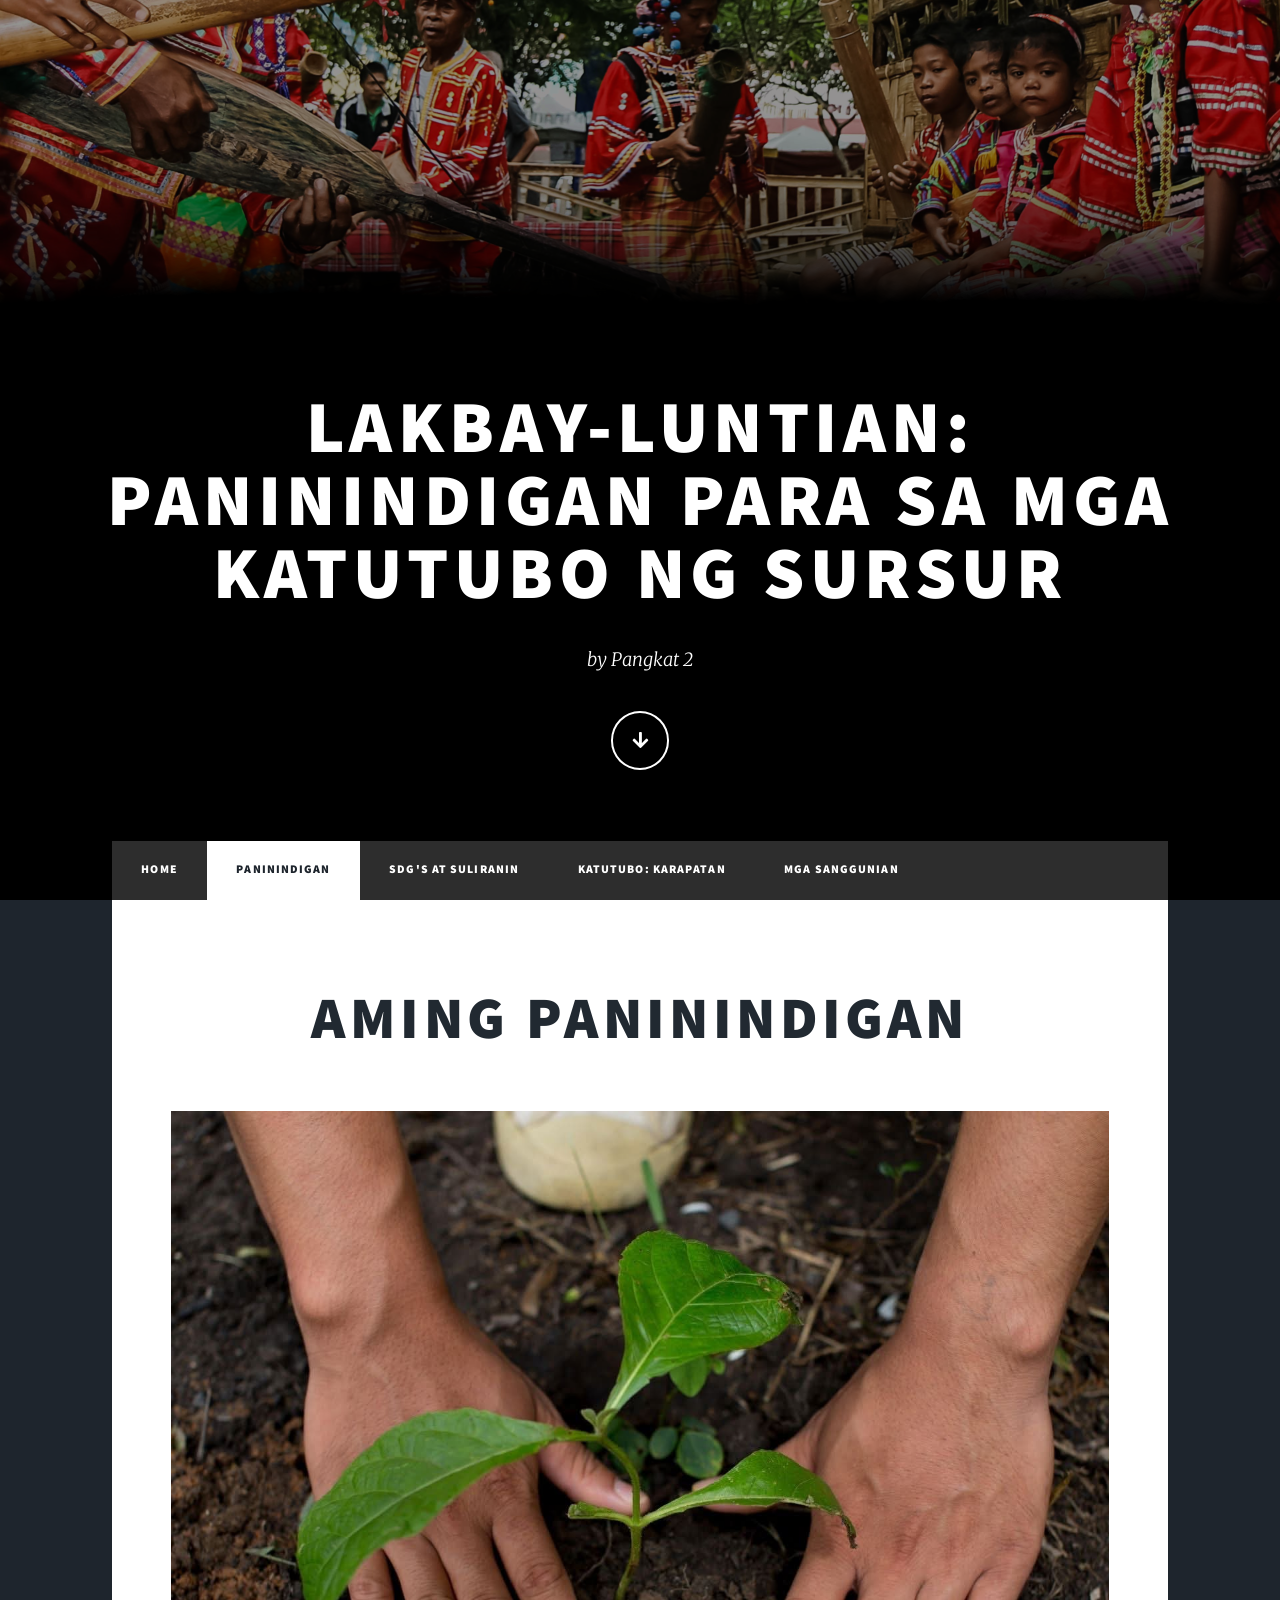
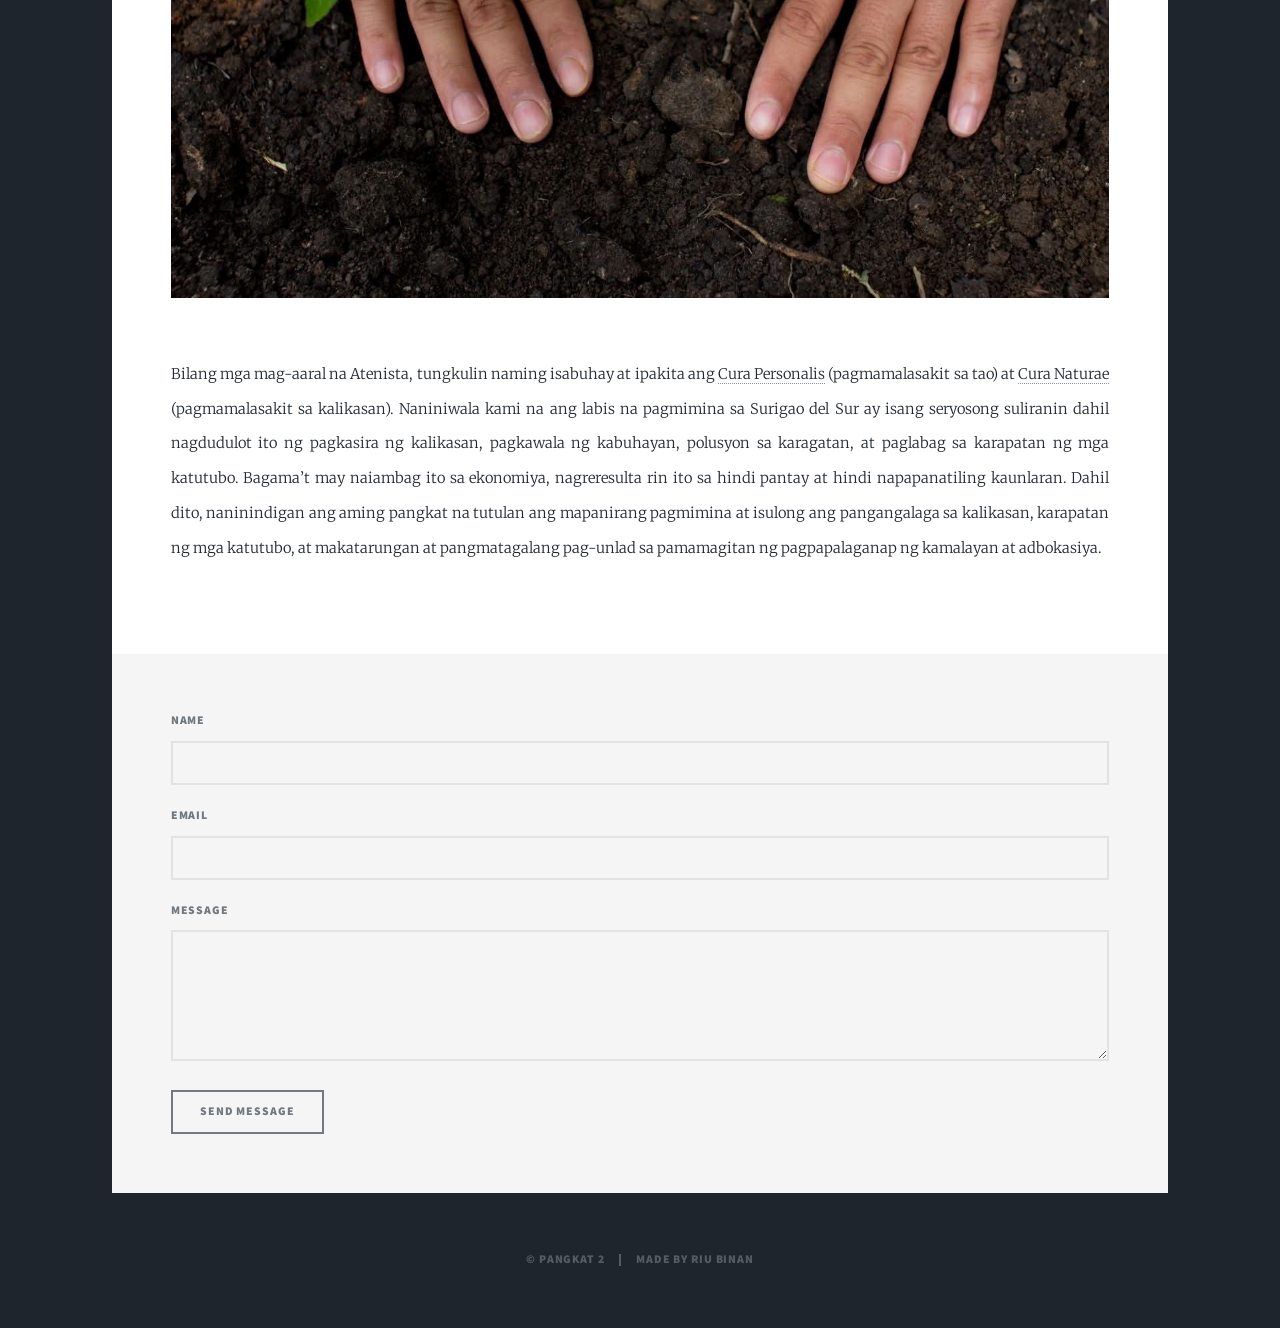
==== commit da7d7431: "Add files via upload" ====
--- a/generic.html
+++ b/generic.html
@@ -16,7 +16,7 @@
 					<div id="intro">
 						<h1>Lakbay-Luntian: <br> Paninindigan para sa mga Katutubo ng SurSur
 						</h1>
-						<p>by Pangkat 4</p>
+						<p>by Pangkat 2</p>
 						<ul class="actions">
 							<li><a href="#header" class="button icon solid solo fa-arrow-down scrolly">Continue</a></li>
 						</ul>
@@ -47,7 +47,7 @@
 									<h1>Aming Paninindigan
 									</h1>
 								</header>
-								<div class="image main"><img src="images/fortiores.jpg" alt="" /></div>
+								<div class="image main"><img src="images/paninindigan.jpg" alt="" /></div>
 								<p>Bilang mga mag-aaral na Atenista, tungkulin naming isabuhay at 
 									ipakita ang <a href="https://sites.google.com/addu.edu.ph/addu-strategic-plan/fortiores-2030">Cura Personalis</a> (pagmamalasakit sa tao) at 
 									<a href="https://sites.google.com/addu.edu.ph/addu-strategic-plan/fortiores-2030">Cura Naturae </a>(pagmamalasakit sa kalikasan). Naniniwala kami na ang 
@@ -96,7 +96,7 @@
 			</div>
 
 					<div id="copyright">
-						<ul><li>&copy; Pangkat 4</li><li>Made by Riu Binan</li></ul>
+						<ul><li>&copy; Pangkat 2</li><li>Made by Riu Binan</li></ul>
 					</div>
 
 		<!-- Scripts -->
